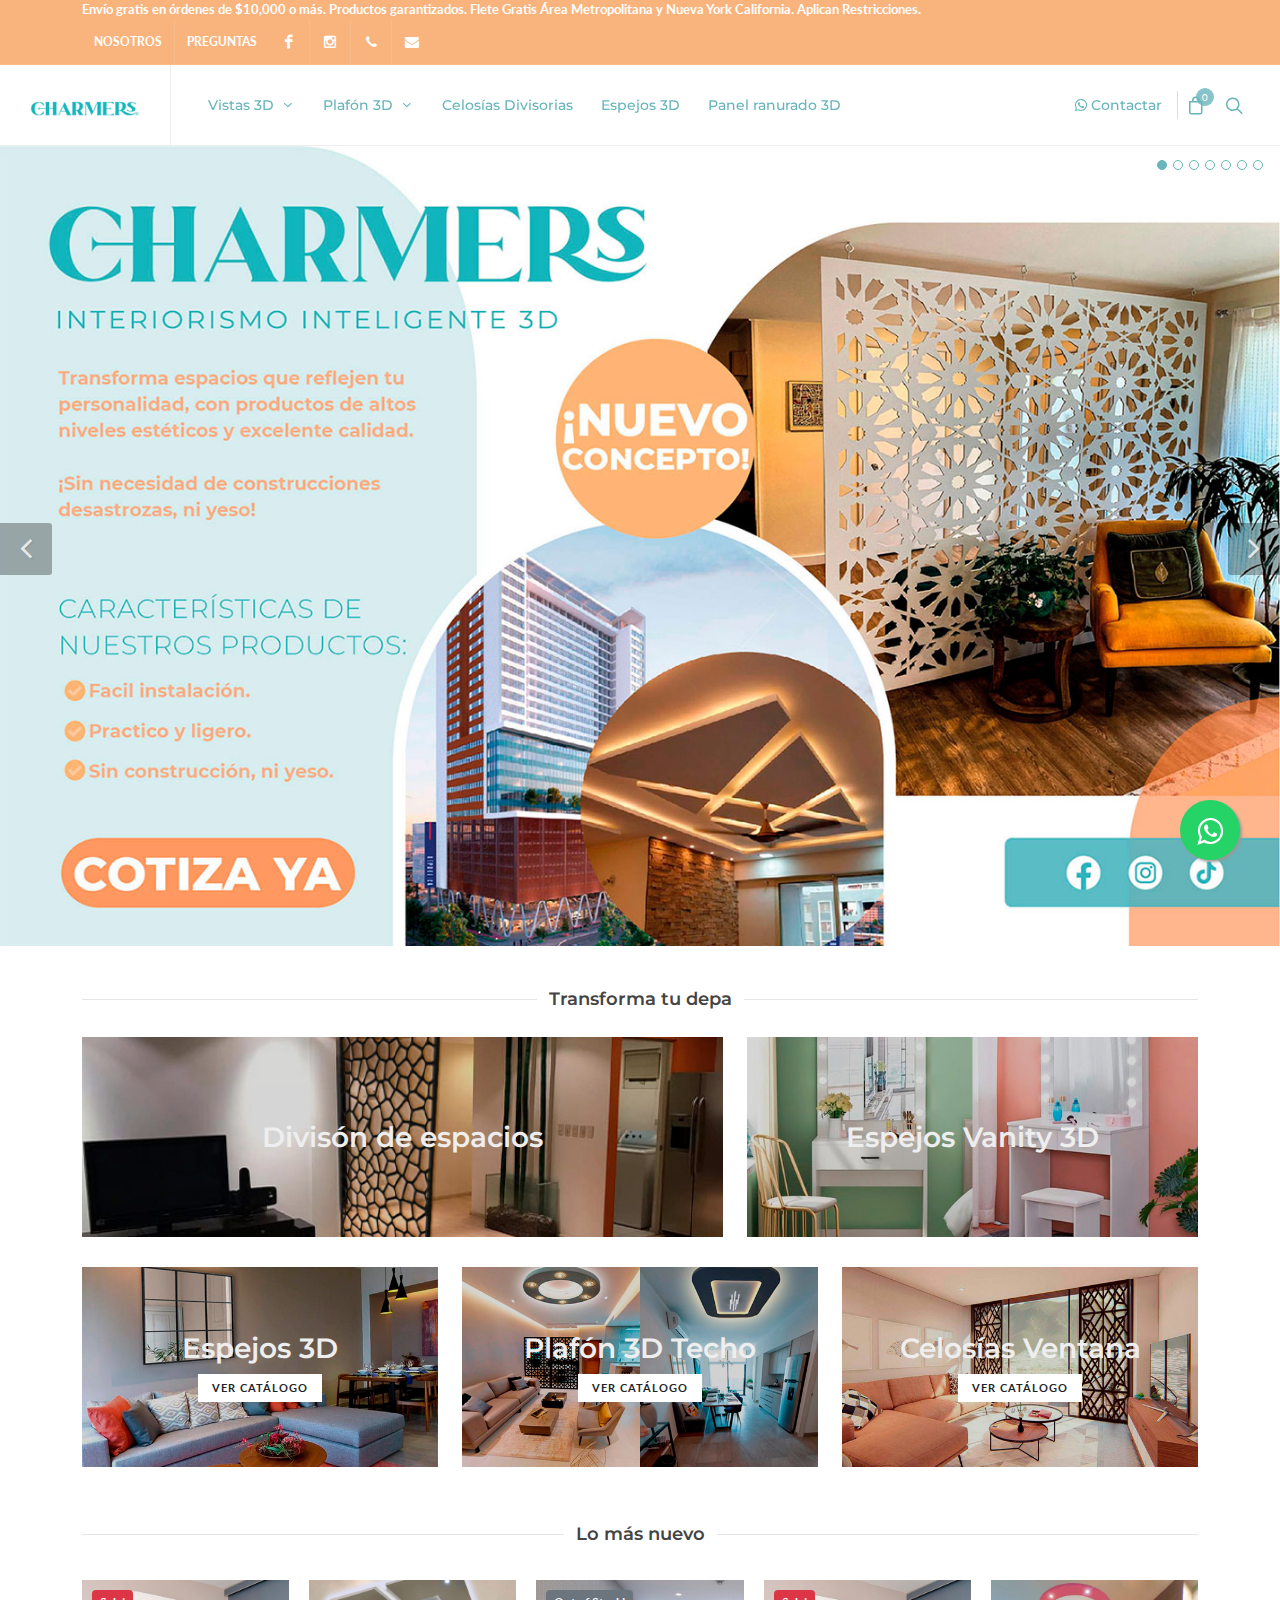
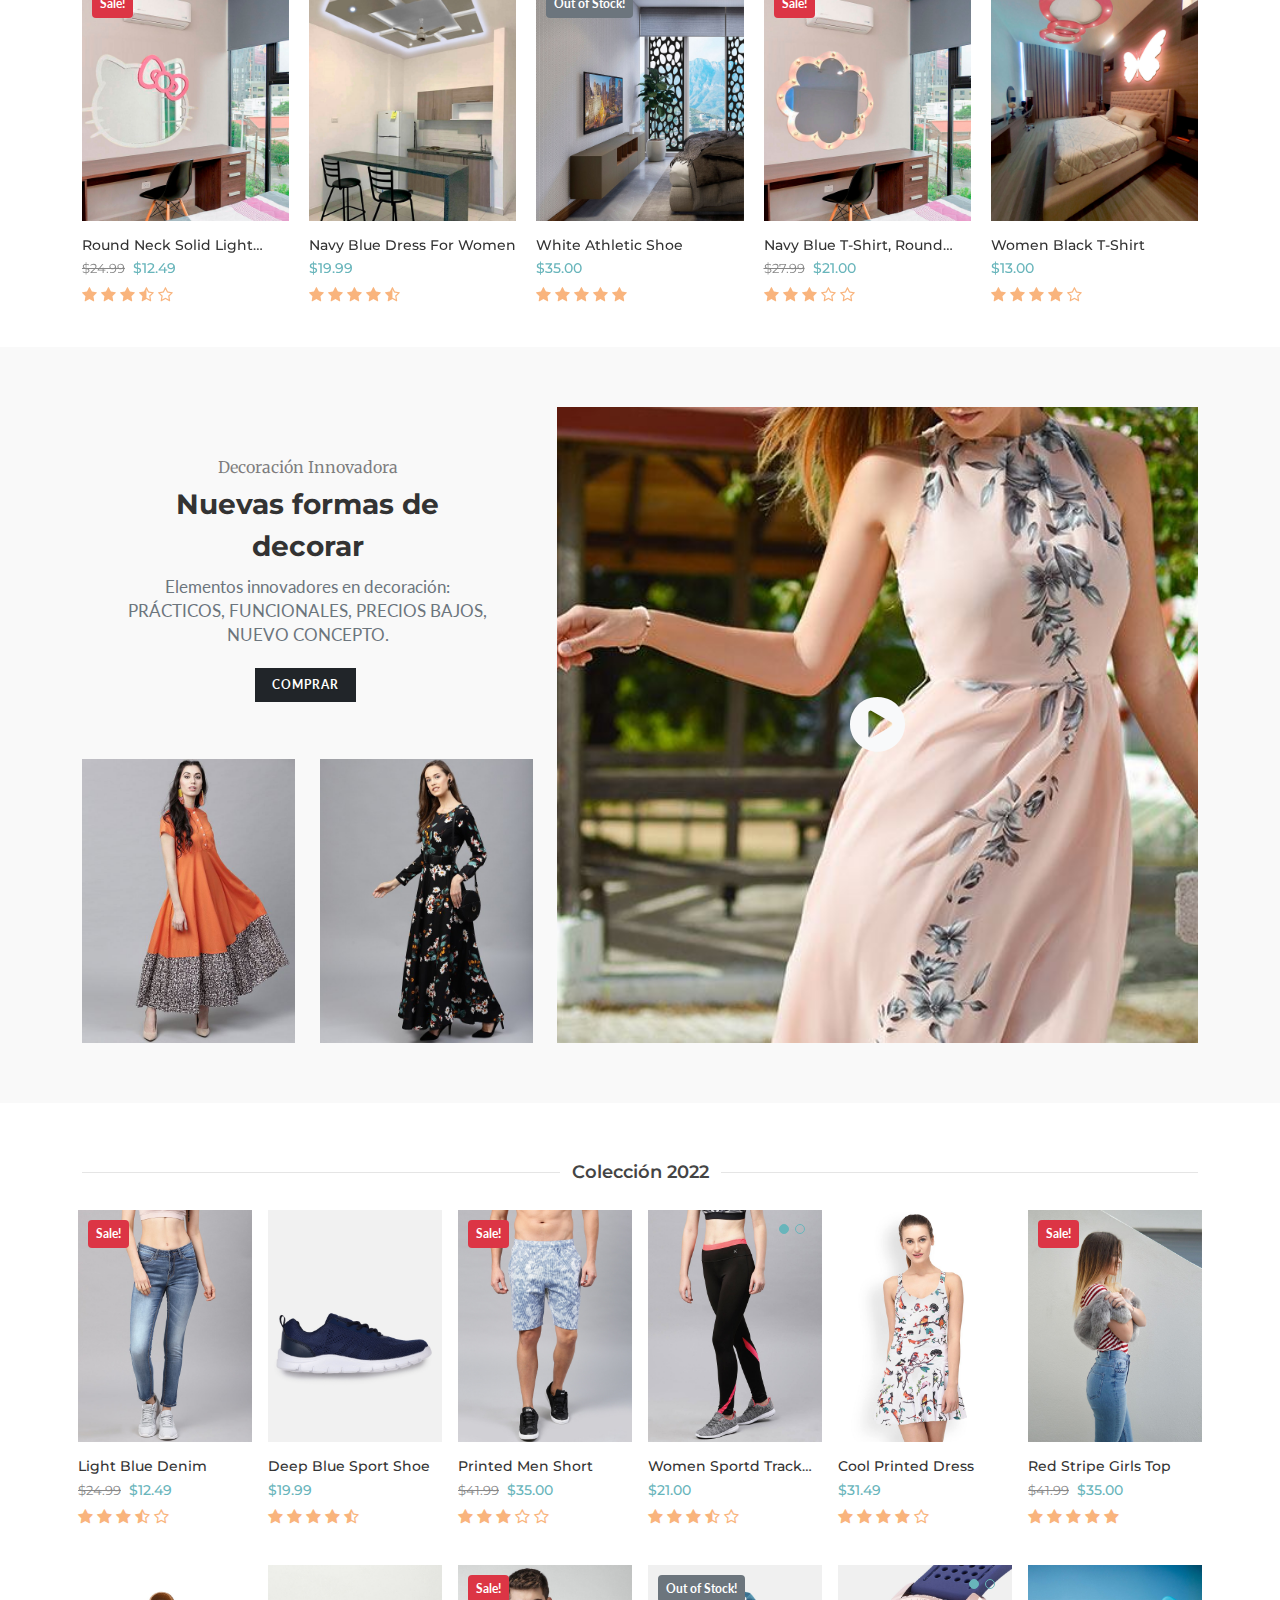
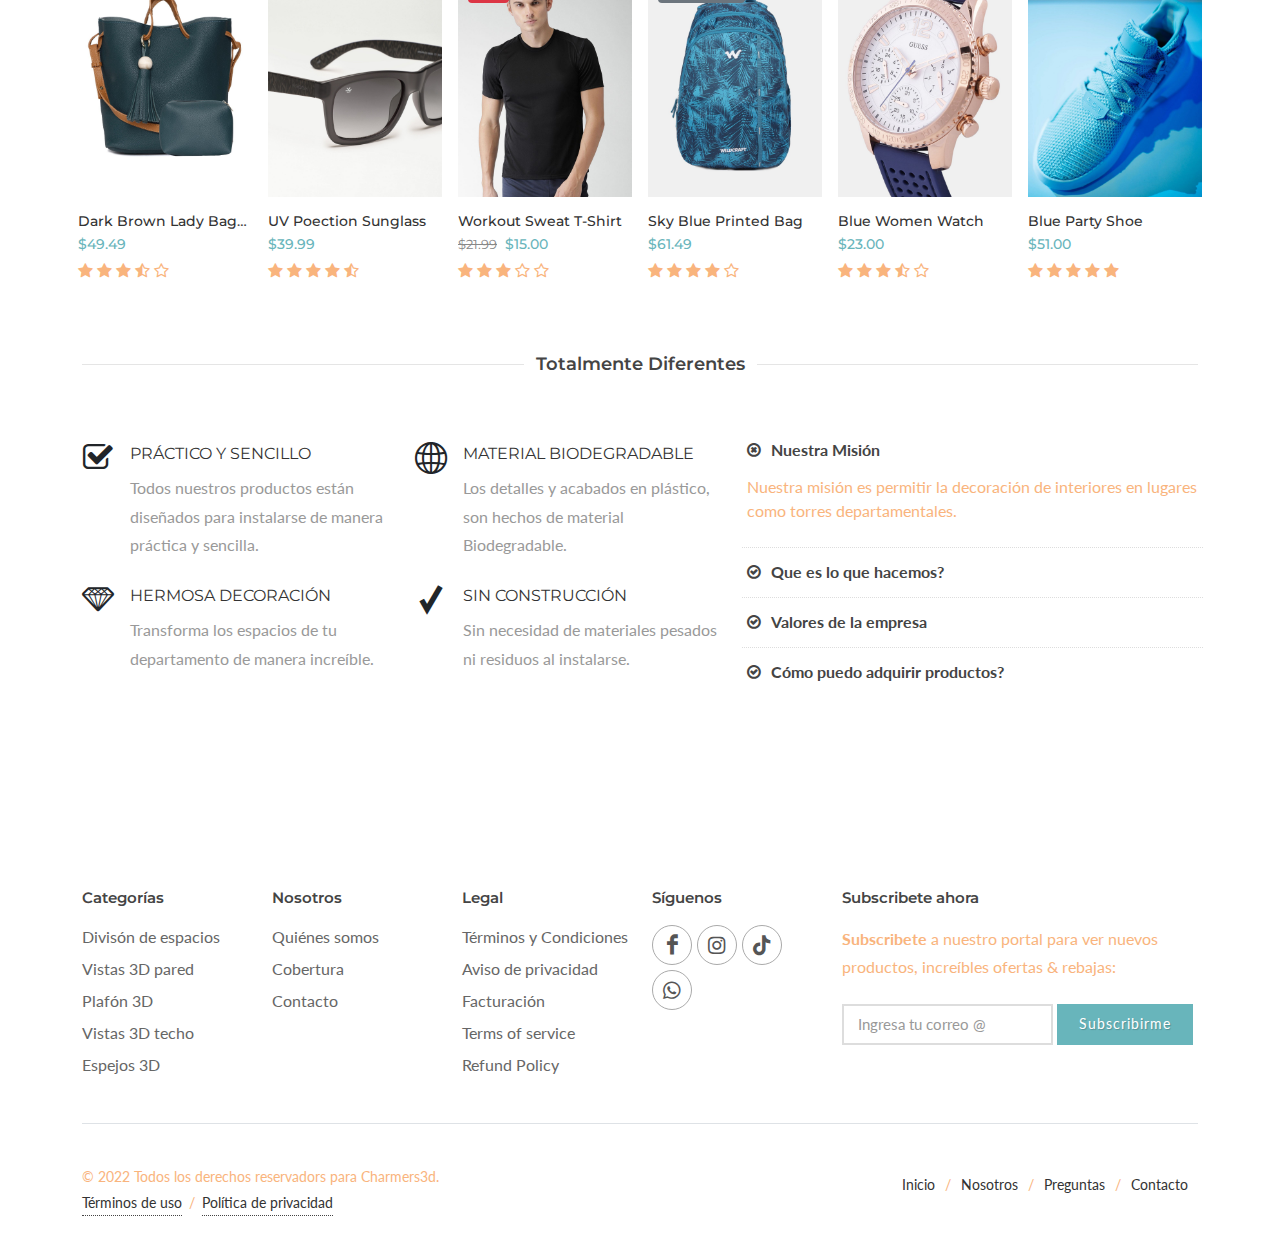
==== index.html @ 941b66a9 "2da" ====
<!DOCTYPE html>
<html dir="ltr" lang="es-MX">
<head>

	<meta http-equiv="content-type" content="text/html; charset=utf-8" />
	<meta name="author" content="ReluDigitalSolutions" />

	<!-- Stylesheets
	============================================= -->
	<link href="https://fonts.googleapis.com/css?family=Lato:300,400,400i,700|Montserrat:300,400,500,600,700|Merriweather:300,400,300i,400i&display=swap" rel="stylesheet" type="text/css" />
	<link rel="stylesheet" href="css/bootstrap.css" type="text/css" />
	<link rel="stylesheet" href="style.css" type="text/css" />
	<link rel="stylesheet" href="css/dark.css" type="text/css" />
	<link rel="stylesheet" href="css/swiper.css" type="text/css" />
	<link rel="icon" type="image/png" href="/demos/shop/images/favicon-32x32.png">


	<!-- shop Demo Specific Stylesheet -->
	<link rel="stylesheet" href="demos/shop/shop.css" type="text/css" />
	<link rel="stylesheet" href="demos/shop/css/fonts.css" type="text/css" />
	<!-- / -->

	<link rel="stylesheet" href="css/font-icons.css" type="text/css" />
	<link rel="stylesheet" href="css/animate.css" type="text/css" />
	<link rel="stylesheet" href="css/magnific-popup.css" type="text/css" />

	<link rel="stylesheet" href="css/custom.css" type="text/css" />
	<meta name="viewport" content="width=device-width, initial-scale=1" />

	<link rel="stylesheet" href="css/colors.php?color=000000" type="text/css" />

	<link rel="stylesheet" href="https://maxcdn.bootstrapcdn.com/font-awesome/4.5.0/css/font-awesome.min.css">

	<!-- Document Title
	============================================= -->
	<title>Charmers | Interiorismo Inteligente 3D.</title>

</head>

<body class="stretched">

	<!-- Document Wrapper
	============================================= -->
	<div id="wrapper" class="clearfix">

	<!--	<div class="modal-on-load" data-target="#myModal1"></div> -->

		<!-- On LOad Modal -->
		<div class="modal1 mfp-hide subscribe-widget mx-auto" id="myModal1" style="max-width: 750px;">
			<div class="row justify-content-center bg-white align-items-center" style="min-height: 380px;">
				<div class="col-md-5 p-0">
					<div style="background: url('images/modals/modal1!.jpg') no-repeat center right; background-size: cover;  min-height: 380px;"></div>
				</div>
				<div class="col-md-7 bg-white p-4">
					<div class="heading-block border-bottom-0 mb-3">
						<h3 class="font-secondary nott ">Haz tu primer compra &amp; Obtén <span class="text-danger">40%</span> de descuento en tu primer compra.</h3>
						<span>Sé afortunado y recibe promociones &amp; ofertas.</span>
					</div>
					<div class="widget-subscribe-form-result"></div>
					<form class="widget-subscribe-form2 mb-2" action="include/subscribe.php" method="post">
						<input type="email" id="widget-subscribe-form2-email" name="widget-subscribe-form-email" class="form-control required email" placeholder="Escribe tu correo electrónico..">
						<div class="d-flex justify-content-between align-items-center mt-1">
							<button class="button button-dark  bg-dark text-white ms-0" type="submit">Sí quiero!</button>
							<a href="#" class="btn-link" onClick="$.magnificPopup.close();return false;">No mostrarme.</a>
						</div>
					</form>
					<small class="mb-0 fst-italic text-black-50">*No queremos llenarte de &amp; emails basura.</small>
				</div>
			</div>
		</div>

		<!-- Login Modal -->
		<div class="modal1 mfp-hide" id="mymodal1">
			<div class="card mx-auto" style="max-width: 540px;">
				<div class="card-header py-3 bg-transparent center">
					<h3 class="mb-0 fw-normal">Hello, Welcome Back</h3>
				</div>
				<div class="card-body mx-auto py-5" style="max-width: 70%;">

					<a href="#" class="button button-large w-100 si-colored si-facebook nott fw-normal ls0 center m-0"><i class="icon-facebook-sign"></i> Log in with Facebook</a>

					<div class="divider divider-center"><span class="position-relative" style="top: -2px">OR</span></div>

					<form id="login-form" name="login-form" class="mb-0 row" action="#" method="post">

						<div class="col-12">
							<input type="text" id="login-form-username" name="login-form-username" value="" class="form-control not-dark" placeholder="Username" />
						</div>

						<div class="col-12 mt-4">
							<input type="password" id="login-form-password" name="login-form-password" value="" class="form-control not-dark" placeholder="Password" />
						</div>

						<div class="col-12">
							<a href="#" class="float-end text-dark fw-light mt-2">Forgot Password?</a>
						</div>

						<div class="col-12 mt-4">
							<button class="button w-100 m-0" id="login-form-submit" name="login-form-submit" value="login">Login</button>
						</div>
					</form>
				</div>
				<div class="card-footer py-4 center">
					<p class="mb-0">Don't have an account? <a href="#"><u>Sign up</u></a></p>
				</div>
			</div>
		</div>


		<!--simple modal-->
		<div class="modal12 mfp-hide" id="modal12">
			<div class="block mx-auto" style="background-color: #FFF; max-width: 500px;">
				<div class="center" style="padding: 50px;">
					<h3>Hola! Estamos esperando  tu mensaje.</h3>
					<p class="mb-0">Somos Charmers Interiorismo inteligente 3D.<br> Escríbenos para adquirir tus productos por whatsapp al 811 113 9635.</p>
				</div>
				<div class="section center m-0" style="padding: 30px;">
					<a href="#" class="button" onClick="$.magnificPopup.close();return false;">Entendido. Cerrar.</a>
				</div>
			</div>
		</div>


		<!-- Top Bar
		============================================= -->
		<div id="top-bar" class="dark" style="background-color: #f9b47d;">
			<div class="container">

				<div class="row justify-content-between align-items-center">

					<div class="col-12 col-lg-auto">
						<p class="mb-0 d-flex justify-content-center justify-content-lg-start py-3 py-lg-0"><strong>Envío gratis en órdenes de $10,000 o más. Productos garantizados. Flete Gratis Área Metropolitana y Nueva York California. Aplican Restricciones.</strong></p>
					</div>

					<div class="col-12 col-lg-auto d-none d-lg-flex">

						<!-- Top Links
						============================================= -->
						<div class="top-links">
							<ul class="top-links-container">
								<li class="top-links-item"><a href="nosotros.html">Nosotros</a></li>
								<li class="top-links-item"><a href="#">Preguntas</a></li>
							</ul>
						</div><!-- .top-links end -->

						<!-- Top Social
						============================================= -->
						<ul id="top-social">
							<li><a href="https://www.facebook.com/charmersmonterrey" class="si-facebook"><span class="ts-icon"><i class="icon-facebook"></i></span><span class="ts-text">Facebook</span></a></li>
							<li><a href="https://www.Instagram.com/charmersmty" class="si-instagram"><span class="ts-icon"><i class="icon-instagram2"></i></span><span class="ts-text">Instagram</span></a></li>
							<li><a href="tel:+52 811 113 9635" class="si-call"><span class="ts-icon"><i class="icon-call"></i></span><span class="ts-text">+52 811 113 9635 </span></a></li>
							<li><a href="mailto:info@charmersmty.com" class="si-email3"><span class="ts-icon"><i class="icon-envelope-alt"></i></span><span class="ts-text">info@charmersmty.com</span></a></li>
						</ul><!-- #top-social end -->

					</div>
				</div>

			</div>
		</div>

		<!-- Header
		============================================= -->
		<header id="header" class="full-header header-size-md">
			<div id="header-wrap">
				<div class="container">
					<div class="header-row justify-content-lg-between">

						<!-- Logo
						============================================= -->
						<div id="logo" class="me-lg-4">
							<a href="index.html" class="standard-logo"><img src="demos/shop/images/logo_charmers.png" alt="Charmers monterrey Logo"></a>
							<a href="index.html" class="retina-logo"><img src="demos/shop/images/logo_charmers@2x.png" alt="Charmers monterrey Logo"></a>
						</div><!-- #logo end -->

						<div class="header-misc">

							<!-- Top Search
							============================================= -->
							<div id="top-account">
								<a href="#modal12" data-lightbox="inline" ><i class="icon-whatsapp me-1 position-relative" style="top: 1px;"></i><span class="d-none d-sm-inline-block font-primary fw-medium">Contactar</span></a>
							</div><!-- #top-search end -->

							<!-- Top Cart
							============================================= -->
							<div id="top-cart" class="header-misc-icon d-none d-sm-block">
								<a href="#" id="top-cart-trigger"><i class="icon-line-bag"></i><span class="top-cart-number">0</span></a>
								<div class="top-cart-content">
									<div class="top-cart-title">
										<h4>Carrito</h4>
									</div>
									<div class="top-cart-items">
										<div class="top-cart-item">
											<div class="top-cart-item-image">
												<a href="#"><img src="images/shop/small/1.jpg" alt="Blue Round-Neck Tshirt" /></a>
											</div>
											<div class="top-cart-item-desc">
												<div class="top-cart-item-desc-title">
													<a href="#">Blue Round-Neck Tshirt with a Button</a>
													<span class="top-cart-item-price d-block">$19.99</span>
												</div>
												<div class="top-cart-item-quantity">x 2</div>
											</div>
										</div>
										<div class="top-cart-item">
											<div class="top-cart-item-image">
												<a href="#"><img src="images/shop/small/6.jpg" alt="Light Blue Denim Dress" /></a>
											</div>
											<div class="top-cart-item-desc">
												<div class="top-cart-item-desc-title">
													<a href="#">Light Blue Denim Dress</a>
													<span class="top-cart-item-price d-block">$24.99</span>
												</div>
												<div class="top-cart-item-quantity">x 3</div>
											</div>
										</div>
									</div>
									<div class="top-cart-action">
										<span class="top-checkout-price">$114.95</span>
										<a href="#" class="button button-3d button-small m-0">View Cart</a>
									</div>
								</div>
							</div><!-- #top-cart end -->

							<!-- Top Search
							============================================= -->
							<div id="top-search" class="header-misc-icon">
								<a href="#" id="top-search-trigger"><i class="icon-line-search"></i><i class="icon-line-cross"></i></a>
							</div><!-- #top-search end -->

						</div>

						<div id="primary-menu-trigger">
							<svg class="svg-trigger" viewBox="0 0 100 100"><path d="m 30,33 h 40 c 3.722839,0 7.5,3.126468 7.5,8.578427 0,5.451959 -2.727029,8.421573 -7.5,8.421573 h -20"></path><path d="m 30,50 h 40"></path><path d="m 70,67 h -40 c 0,0 -7.5,-0.802118 -7.5,-8.365747 0,-7.563629 7.5,-8.634253 7.5,-8.634253 h 20"></path></svg>
						</div>

						<!-- Primary Navigation
						============================================= -->
						<nav class="primary-menu with-arrows me-lg-auto">

							<ul class="menu-container">								
								<li class="menu-item mega-menu mega-menu-small"><a class="menu-link" href="collections3dtecho.html"><div>Vistas 3D</div></a>
									<div class="mega-menu-content mega-menu-style-2">
										<div class="container">
											<div class="row">
												<ul class="sub-menu-container mega-menu-column border-start-0 col-lg-2">
													<li class="menu-item mega-menu-title"><a class="menu-link" href="#"><div>Vistas 3D Pared</div></a>
													</li>
													<li class="menu-item mega-menu-title"><a class="menu-link" href="#"><div>Vistas 3d Techo</div></a>
													</li>
												</ul>

												<ul class="sub-menu-container mega-menu-column col-lg-2 border-start-0">
													<li class="card p-0 bg-transparent border-0">
														<img class="card-img-top" src="demos/shop/images/menu-image.jpg" alt="image cap">
														<a href="#" class="btn btn-link text-start fw-medium ps-0 bg-transparent"><u>Editor's Pick</u></a>
													</li>
												</ul>
											</div>
										</div>
									</div>
								</li>
								<li class="menu-item mega-menu mega-menu-small"><a class="menu-link" href="collections3dplafon.html"><div>Plafón 3D</div></a>
									<div class="mega-menu-content mega-menu-style-2">
										<div class="container">
											<div class="row">
												<ul class="sub-menu-container mega-menu-column col-lg-6">
													<li class="menu-item mega-menu-title"><a class="menu-link" href="#"><div>Plafón 3D Techo</div></a>

													</li>
												</ul>
												<ul class="sub-menu-container mega-menu-column col-lg-6">
													<li class="menu-item mega-menu-title"><a class="menu-link" href="#"><div>Plafón 3D Pared</div></a>

													</li>
												</ul>
											</div>
										</div>
									</div>
								</li>
								<li class="menu-item"><a class="menu-link" href="collectionscelosias.html"><div>Celosías Divisorias</div></a></li>
								<li class="menu-item"><a class="menu-link" href="collectionsespejos3d.html"><div>Espejos 3D</div></a></li>
								<li class="menu-item"><a class="menu-link" href="collectionspanel.html"><div>Panel ranurado 3D</div></a></li>
							</ul>

						</nav><!-- #primary-menu end -->

						<form class="top-search-form" action="search.html" method="get">
							<input type="text" name="q" class="form-control" value="" placeholder="Celosías, Plafón 3D, Etc..." autocomplete="off">
						</form>

					</div>
				</div>
			</div>
			<div class="header-wrap-clone"></div>
		</header><!-- #header end -->

		<section>
			<div class="fslider" data-height-lg="567" data-animation="fade" data-arrows="true" data-pagi="true" data-touch="true">
				<div class="flexslider">
					<div class="slider-wrap">
						<div class="slide"><a href="index.html"><img src="demos/shop/images/slider/10-1.jpg" alt="Portada"></a></div>
						<div class="slide"><a href="collections3dtecho.html"><img src="demos/shop/images/slider/3-1.jpg" alt="Plafón Techo 3D"></a></div>
						<div class="slide"><a href="collectionscelosias.html"><img src="demos/shop/images/slider/4-1.jpg" alt="División de espacios"></a></div>
						<div class="slide"><a href="collections3dplafon.html"><img src="demos/shop/images/slider/5-1.jpg" alt="Vistas 3D de pared"></a></div>
						<div class="slide"><a href="collections3dplafon.html"><img src="demos/shop/images/slider/6-1.jpg" alt="Plafón 3D de pared"></a></div>
						<div class="slide"><a href="collections3dtecho.html"><img src="demos/shop/images/slider/8-1.jpg" alt="Vista 3D techo"></a></div>
						<div class="slide"><a href="collectionsespejos3d.html"><img src="demos/shop/images/slider/9-1.jpg" alt="Espejos 3D"></a></div>
					</div>
				</div>
			</div>
		</section>


		<!-- Slider
		============================================= 
		<section id="slider" class="slider-element swiper_wrapper" data-autoplay="6000" data-speed="800" data-loop="true" data-grab="true" data-effect="fade" data-arrow="false" style="height: 600px;">

			<div class="swiper-container swiper-parent">
				<div class="swiper-wrapper flexslider">
					<div class="swiper-slide dark">
						<div class="container">
							<div class="slider-caption slider-caption-center">
								<div>
									<div class="h5 mb-2 font-secondary"></div>
									<h2 class="bottommargin-sm text-white"></h2>
									<a href="#" class="button bg-white text-dark button-light">Shop Menswear</a>
								</div>
							</div>
						</div>
						<div class="swiper-slide-bg" style="background-image: url('demos/shop/images/slider/1_1.jpg');"></div>
					</div>
					<div class="swiper-slide dark">
						<div class="container">
							<div class="slider-caption slider-caption-center">
								<div>
									<div class="h5 mb-2 font-secondary">Summer Collections</div>
									<h2 class="bottommargin-sm text-white">Sale 40% Off</h2>
									<a href="#" class="button bg-white text-dark button-light">Shop Beachwear</a>
								</div>
							</div>
						</div>
						<div class="swiper-slide-bg" style="background-image: url('demos/shop/images/slider/3.jpg'); background-position: center 20%;"></div>
					</div>
					<div class="swiper-slide dark">
						<div class="container">
							<div class="slider-caption slider-caption-center">
								<div>
									<h2 class="bottommargin-sm text-white">New Arrivals / 18</h2>
									<a href="#" class="button bg-white text-dark button-light">Shop Womenswear</a>
								</div>
							</div>
						</div>
						<div class="swiper-slide-bg" style="background-image: url('demos/shop/images/slider/2.jpg'); background-position: center 40%;"></div>
					</div>
				</div>
				<div class="swiper-pagination"></div>
			</div>

		</section>  #Slider End--> 
	
		<!-- Content
		============================================= -->
		<section id="content">
			<div class="content-wrap">
				<div class="container clearfix">

					<!-- Shop Categories
					============================================= -->
					<div class="fancy-title title-border title-center mb-4">
						<h4>Transforma tu depa</h4>
					</div>

					<div class="row shop-categories clearfix">
						<div class="col-lg-7">
							<a href="collectionscelosias.html" style="background: url('demos/shop/images/categories/seccion-celosias.jpg') no-repeat right center; background-size: cover;">
								<div class="vertical-middle dark center">
									<div class="heading-block m-0 border-0">
										<h3 class="nott fw-semibold ls0">Divisón de espacios</h3>
									</div>
								</div>
							</a>
						</div>
						<div class="col-lg-5">
							<a href="collections3dtecho.html" style="background: url('demos/shop/images/categories/seccion-vanity.jpg') no-repeat center right; background-size: cover;">
								<div class="vertical-middle dark center">
									<div class="heading-block m-0 border-0">
										<h3 class="nott fw-semibold ls0">Espejos Vanity 3D</h3>
									</div>
								</div>
							</a>
						</div>

						<div class="col-lg-4">
							<a href="collectionsespejos3d.html" style="background: url('demos/shop/images/categories/seccion-espejos.jpg') no-repeat center center; background-size: cover;">
								<div class="vertical-middle dark center">
									<div class="heading-block m-0 border-0">
										<h3 class="nott fw-semibold ls0">Espejos 3D</h3>
										<small class="button bg-white text-dark button-light button-mini">Ver catálogo</small>
									</div>
								</div>
							</a>
						</div>
						<div class="col-lg-4">
							<a href="collections3dplafon.html" style="background: url('demos/shop/images/categories/seccion-plafones-techo.jpg') no-repeat center center; background-size: cover;">
								<div class="vertical-middle dark center">
									<div class="heading-block m-0 border-0">
										<h3 class="nott fw-semibold ls0">Plafón 3D Techo</h3>
										<small class="button bg-white text-dark button-light button-mini">Ver catálogo</small>
									</div>
								</div>
							</a>
						</div>
						<div class="col-lg-4">
							<a href="collectionspanel.html" style="background: url('demos/shop/images/categories/seccion-celosia-ventana.jpg') no-repeat center center; background-size: cover;">
								<div class="vertical-middle dark center">
									<div class="heading-block m-0 border-0">
										<h3 class="nott fw-semibold ls0">Celosías Ventana</h3>
										<small class="button bg-white text-dark button-light button-mini">Ver catálogo</small>
									</div>
								</div>
							</a>
						</div>
					</div>

					<!-- Featured Carousel
					============================================= -->
					<div class="fancy-title title-border mt-4 title-center">
						<h4>Lo más nuevo</h4>
					</div>

					<div id="oc-products" class="owl-carousel products-carousel carousel-widget" data-margin="20" data-loop="true" data-autoplay="5000" data-nav="true" data-pagi="false" data-items-xs="1" data-items-sm="2" data-items-md="3" data-items-lg="4" data-items-xl="5">

						<!-- Shop Item 1
						============================================= -->
						<div class="oc-item">
							<div class="product">
								<div class="product-image">
									<a href="#"><img src="demos/shop/images/items/featured/espejo-kitty.jpg" alt="Espejo kitty"></a>
									
									<div class="sale-flash badge bg-danger p-2">Sale!</div>
									<div class="bg-overlay">
										<div class="bg-overlay-content align-items-end justify-content-between" data-hover-animate="fadeIn" data-hover-speed="400">
											<a href="#" class="btn btn-dark me-2"><i class="icon-shopping-basket"></i></a>
											<a href="demos/shop/ajax/shop-item.html" class="btn btn-dark" data-lightbox="ajax"><i class="icon-line-expand"></i></a>
										</div>
										<div class="bg-overlay-bg bg-transparent"></div>
									</div>
								</div>
								<div class="product-desc">
									<div class="product-title mb-1"><h3><a href="#">Round Neck Solid Light Blue Colour T-shirts</a></h3></div>
									<div class="product-price font-primary"><del class="me-1">$24.99</del> <ins>$12.49</ins></div>
									<div class="product-rating">
										<i class="icon-star3"></i>
										<i class="icon-star3"></i>
										<i class="icon-star3"></i>
										<i class="icon-star-half-full"></i>
										<i class="icon-star-empty"></i>
									</div>
								</div>
							</div>
						</div>

						<!-- Shop Item 2
						============================================= -->
						<div class="oc-item">
							<div class="product">
								<div class="product-image">
									<a href="#"><img src="demos/shop/images/items/featured/plafon-cuadrado.jpg" alt="Plafón"></a>
									
									<div class="bg-overlay">
										<div class="bg-overlay-content align-items-end justify-content-between" data-hover-animate="fadeIn" data-hover-speed="400">
											<a href="#" class="btn btn-dark me-2"><i class="icon-shopping-basket"></i></a>
											<a href="demos/shop/ajax/shop-item.html" class="btn btn-dark" data-lightbox="ajax"><i class="icon-line-expand"></i></a>
										</div>
										<div class="bg-overlay-bg bg-transparent"></div>
									</div>
								</div>
								<div class="product-desc">
									<div class="product-title mb-1"><h3><a href="#">Navy Blue Dress For Women</a></h3></div>
									<div class="product-price font-primary"><ins>$19.99</ins></div>
									<div class="product-rating">
										<i class="icon-star3"></i>
										<i class="icon-star3"></i>
										<i class="icon-star3"></i>
										<i class="icon-star3"></i>
										<i class="icon-star-half-full"></i>
									</div>
								</div>
							</div>
						</div>

						<!-- Shop Item 3
						============================================= -->
						<div class="oc-item">
							<div class="product">
								<div class="product-image">
									<a href="#"><img src="demos/shop/images/items/featured/celosia-ventana.jpg" alt=""></a>
									
									<div class="bg-overlay">
										<div class="bg-overlay-content align-items-end" data-hover-animate="fadeIn" data-hover-speed="400">
											<a href="demos/shop/ajax/shop-item-no-stock.html" class="btn btn-dark" data-lightbox="ajax">Quick View</a>
										</div>
										<div class="bg-overlay-bg bg-transparent"></div>
									</div>
								</div>
								<div class="sale-flash badge bg-secondary p-2">Out of Stock!</div>
								<div class="product-desc">
									<div class="product-title mb-1"><h3><a href="#">White athletic shoe</a></h3></div>
									<div class="product-price font-primary"><ins>$35.00</ins></div>
									<div class="product-rating">
										<i class="icon-star3"></i>
										<i class="icon-star3"></i>
										<i class="icon-star3"></i>
										<i class="icon-star3"></i>
										<i class="icon-star3"></i>
									</div>
								</div>
							</div>
						</div>

						<!-- Shop Item 4
						============================================= -->
						<div class="oc-item">
							<div class="product">
								<div class="product-image">
									<a href="#"><img src="demos/shop/images/items/featured/espejo-flor.jpg" alt="flor espejo"></a>
									<div class="bg-overlay">
										<div class="bg-overlay-content align-items-end justify-content-between" data-hover-animate="fadeIn" data-hover-speed="400">
											<a href="#" class="btn btn-dark me-2"><i class="icon-shopping-basket"></i></a>
											<a href="demos/shop/ajax/shop-item.html" class="btn btn-dark" data-lightbox="ajax"><i class="icon-line-expand"></i></a>
										</div>
										<div class="bg-overlay-bg bg-transparent"></div>
									</div>
								</div>
								<div class="sale-flash badge bg-danger p-2">Sale!</div>
								<div class="product-desc">
									<div class="product-title mb-1"><h3><a href="#">Navy blue T-shirt, Round neck, Short Sleeves</a></h3></div>
									<div class="product-price font-primary"><del class="me-1">$27.99</del> <ins>$21.00</ins></div>
									<div class="product-rating">
										<i class="icon-star3"></i>
										<i class="icon-star3"></i>
										<i class="icon-star3"></i>
										<i class="icon-star-empty"></i>
										<i class="icon-star-empty"></i>
									</div>
								</div>
							</div>
						</div>

						<!-- Shop Item 5
						============================================= -->
						<div class="oc-item">
							<div class="product">
								<div class="product-image">
									<a href="#"><img src="demos/shop/images/items/featured/plafon-techo.jpg" alt="plafonestacho"></a>
									<div class="bg-overlay">
										<div class="bg-overlay-content align-items-end justify-content-between" data-hover-animate="fadeIn" data-hover-speed="400">
											<a href="#" class="btn btn-dark me-2"><i class="icon-shopping-basket"></i></a>
											<a href="demos/shop/ajax/shop-item.html" class="btn btn-dark" data-lightbox="ajax"><i class="icon-line-expand"></i></a>
										</div>
										<div class="bg-overlay-bg bg-transparent"></div>
									</div>
								</div>
								<div class="product-desc">
									<div class="product-title mb-1"><h3><a href="#">Women Black T-Shirt</a></h3></div>
									<div class="product-price font-primary"><ins>$13.00</ins></div>
									<div class="product-rating">
										<i class="icon-star3"></i>
										<i class="icon-star3"></i>
										<i class="icon-star3"></i>
										<i class="icon-star3"></i>
										<i class="icon-star-empty"></i>
									</div>
								</div>
							</div>
						</div>

					</div>

				</div>

				<!-- New Arrival Section
				============================================= -->
				<div class="section my-4">
					<div class="container">
						<div class="row align-items-stretch">
							<div class="col-md-5">
								<div class="row">
									<div class="col-md-12 center p-5">
										<div class="heading-block mb-1 border-bottom-0 mx-auto">
											<div class="font-secondary text-black-50 mb-1">Decoración Innovadora</div>
											<h3 class="nott ls0">Nuevas formas de decorar</h3>
											<p class="fw-normal mt-2 mb-3 text-muted" style="font-size: 17px; line-height: 1.4">Elementos innovadores en decoración: PRÁCTICOS, FUNCIONALES, PRECIOS BAJOS, NUEVO CONCEPTO.</p>
											<a href="#" class="button bg-dark text-white button-dark button-small ms-0">Comprar</a>
										</div>
									</div>
									<div class="col-6">
										<a href="demos/shop/images/sections/1-2.jpg" data-lightbox="image"><img src="demos/shop/images/sections/1-2.jpg" alt="Image"></a>
									</div>
									<div class="col-6">
										<a href="demos/shop/images/sections/1-3.jpg" data-lightbox="image"><img src="demos/shop/images/sections/1-3.jpg" alt="Image"></a>
									</div>
								</div>
							</div>
							<div class="col-md-7 min-vh-50">
								<a href="https://www.youtube.com/watch?v=bpNcuh_BnsA" data-lightbox="iframe" class="d-block position-relative h-100" style="background: url('demos/shop/images/sections/1.jpg') center center no-repeat; background-size: cover;">
									<div class="vertical-middle text-center">
										<div class="play-icon"><i class="icon-play-sign display-3 text-light"></i></div>
									</div>
								</a>
							</div>
						</div>
					</div>
				</div>

				<div class="clear"></div>

				<!-- New Arrivals Men
				============================================= -->
				<div class="container clearfix">

					<div class="fancy-title title-border topmargin-sm mb-4 title-center">
						<h4>Colección 2022</h4>
					</div>

					<div class="row grid-6">

						<!-- Shop Item 1
						============================================= -->
						<div class="col-lg-2 col-md-3 col-6 px-2">
							<div class="product">
								<div class="product-image">
									<a href="#"><img src="demos/shop/images/items/new/1.jpg" alt="Image 1"></a>
									<a href="#"><img src="demos/shop/images/items/new/1-1.jpg" alt="Image 1"></a>
									<div class="sale-flash badge bg-danger p-2">Sale!</div>
									<div class="bg-overlay">
										<div class="bg-overlay-content align-items-end justify-content-between" data-hover-animate="fadeIn" data-hover-speed="400">
											<a href="#" class="btn btn-dark me-2"><i class="icon-shopping-basket"></i></a>
											<a href="demos/shop/ajax/shop-item.html" class="btn btn-dark" data-lightbox="ajax"><i class="icon-line-expand"></i></a>
										</div>
										<div class="bg-overlay-bg bg-transparent"></div>
									</div>
								</div>
								<div class="product-desc">
									<div class="product-title mb-1"><h3><a href="#">Light Blue Denim</a></h3></div>
									<div class="product-price font-primary"><del class="me-1">$24.99</del> <ins>$12.49</ins></div>
									<div class="product-rating">
										<i class="icon-star3"></i>
										<i class="icon-star3"></i>
										<i class="icon-star3"></i>
										<i class="icon-star-half-full"></i>
										<i class="icon-star-empty"></i>
									</div>
								</div>
							</div>
						</div>

						<!-- Shop Item 2
						============================================= -->
						<div class="col-lg-2 col-md-3 col-6 px-2">
							<div class="product">
								<div class="product-image">
									<a href="#"><img src="demos/shop/images/items/new/2.jpg" alt="Image 2"></a>
									<a href="#"><img src="demos/shop/images/items/new/2-1.jpg" alt="Image 2"></a>
									<div class="bg-overlay">
										<div class="bg-overlay-content align-items-end justify-content-between" data-hover-animate="fadeIn" data-hover-speed="400">
											<a href="#" class="btn btn-dark me-2"><i class="icon-shopping-basket"></i></a>
											<a href="demos/shop/ajax/shop-item.html" class="btn btn-dark" data-lightbox="ajax"><i class="icon-line-expand"></i></a>
										</div>
										<div class="bg-overlay-bg bg-transparent"></div>
									</div>
								</div>
								<div class="product-desc">
									<div class="product-title mb-1"><h3><a href="#">Deep Blue Sport Shoe</a></h3></div>
									<div class="product-price font-primary"><ins>$19.99</ins></div>
									<div class="product-rating">
										<i class="icon-star3"></i>
										<i class="icon-star3"></i>
										<i class="icon-star3"></i>
										<i class="icon-star3"></i>
										<i class="icon-star-half-full"></i>
									</div>
								</div>
							</div>
						</div>

						<!-- Shop Item 3
						============================================= -->
						<div class="col-lg-2 col-md-3 col-6 px-2">
							<div class="product">
								<div class="product-image">
									<a href="#"><img src="demos/shop/images/items/new/4.jpg" alt="Image 3"></a>
									<div class="bg-overlay">
										<div class="bg-overlay-content align-items-end justify-content-between" data-hover-animate="fadeIn" data-hover-speed="400">
											<a href="#" class="btn btn-dark me-2"><i class="icon-shopping-basket"></i></a>
											<a href="demos/shop/ajax/shop-item.html" class="btn btn-dark" data-lightbox="ajax"><i class="icon-line-expand"></i></a>
										</div>
										<div class="bg-overlay-bg bg-transparent"></div>
									</div>
								</div>
								<div class="sale-flash badge bg-danger p-2">Sale!</div>
								<div class="product-desc">
									<div class="product-title mb-1"><h3><a href="#">Printed Men Short</a></h3></div>
									<div class="product-price font-primary"><del class="me-1">$41.99</del> <ins>$35.00</ins></div>
									<div class="product-rating">
										<i class="icon-star3"></i>
										<i class="icon-star3"></i>
										<i class="icon-star3"></i>
										<i class="icon-star-empty"></i>
										<i class="icon-star-empty"></i>
									</div>
								</div>
							</div>
						</div>

						<!-- Shop Item 4
						============================================= -->
						<div class="col-lg-2 col-md-3 col-6 px-2">
							<div class="product">
								<div class="product-image">
									<div class="fslider" data-arrows="false" data-autoplay="4500">
										<div class="flexslider">
											<div class="slider-wrap">
												<div class="slide"><a href="#"><img src="demos/shop/images/items/new/3.jpg" alt="Image 4"></a></div>
												<div class="slide"><a href="#"><img src="demos/shop/images/items/new/3-1.jpg" alt="Image 4"></a></div>
											</div>
										</div>
									</div>
									<div class="bg-overlay">
										<div class="bg-overlay-content align-items-end justify-content-between" data-hover-animate="fadeIn" data-hover-speed="400">
											<a href="#" class="btn btn-dark me-2"><i class="icon-shopping-basket"></i></a>
											<a href="demos/shop/ajax/shop-item.html" class="btn btn-dark" data-lightbox="ajax"><i class="icon-line-expand"></i></a>
										</div>
										<div class="bg-overlay-bg bg-transparent"></div>
									</div>
								</div>
								<div class="product-desc">
									<div class="product-title mb-1"><h3><a href="#">Women Sportd Track Pant</a></h3></div>
									<div class="product-price font-primary"><ins>$21.00</ins></div>
									<div class="product-rating">
										<i class="icon-star3"></i>
										<i class="icon-star3"></i>
										<i class="icon-star3"></i>
										<i class="icon-star-half-full"></i>
										<i class="icon-star-empty"></i>
									</div>
								</div>
							</div>
						</div>

						<!-- Shop Item 5
						============================================= -->
						<div class="col-lg-2 col-md-3 col-6 px-2">
							<div class="product">
								<div class="product-image">
									<a href="#"><img src="demos/shop/images/items/new/6.jpg" alt="Image 5"></a>
									<a href="#"><img src="demos/shop/images/items/new/6-1.jpg" alt="Image 5"></a>
									<div class="bg-overlay">
										<div class="bg-overlay-content align-items-end justify-content-between" data-hover-animate="fadeIn" data-hover-speed="400">
											<a href="#" class="btn btn-dark me-2"><i class="icon-shopping-basket"></i></a>
											<a href="demos/shop/ajax/shop-item.html" class="btn btn-dark" data-lightbox="ajax"><i class="icon-line-expand"></i></a>
										</div>
										<div class="bg-overlay-bg bg-transparent"></div>
									</div>
								</div>
								<div class="product-desc">
									<div class="product-title mb-1"><h3><a href="#">Cool Printed Dress</a></h3></div>
									<div class="product-price font-primary"><ins>$31.49</ins></div>
									<div class="product-rating">
										<i class="icon-star3"></i>
										<i class="icon-star3"></i>
										<i class="icon-star3"></i>
										<i class="icon-star3"></i>
										<i class="icon-star-empty"></i>
									</div>
								</div>
							</div>
						</div>

						<!-- Shop Item 6
						============================================= -->
						<div class="col-lg-2 col-md-3 col-6 px-2">
							<div class="product">
								<div class="product-image">
									<a href="#"><img src="demos/shop/images/items/new/5.jpg" alt="Image 6"></a>
									<div class="bg-overlay">
										<div class="bg-overlay-content align-items-end justify-content-between" data-hover-animate="fadeIn" data-hover-speed="400">
											<a href="#" class="btn btn-dark me-2"><i class="icon-shopping-basket"></i></a>
											<a href="demos/shop/ajax/shop-item.html" class="btn btn-dark" data-lightbox="ajax"><i class="icon-line-expand"></i></a>
										</div>
										<div class="bg-overlay-bg bg-transparent"></div>
									</div>
								</div>
								<div class="sale-flash badge bg-danger p-2">Sale!</div>
								<div class="product-desc">
									<div class="product-title mb-1"><h3><a href="#">Red Stripe Girls Top</a></h3></div>
									<div class="product-price font-primary"><del class="me-1">$41.99</del> <ins>$35.00</ins></div>
									<div class="product-rating">
										<i class="icon-star3"></i>
										<i class="icon-star3"></i>
										<i class="icon-star3"></i>
										<i class="icon-star3"></i>
										<i class="icon-star3"></i>
									</div>
								</div>
							</div>
						</div>

						<!-- Shop Item 7
						============================================= -->
						<div class="col-lg-2 col-md-3 col-6 px-2">
							<div class="product">
								<div class="product-image">
									<a href="#"><img src="demos/shop/images/items/new/7.jpg" alt="Image 7"></a>
									<div class="bg-overlay">
										<div class="bg-overlay-content align-items-end justify-content-between" data-hover-animate="fadeIn" data-hover-speed="400">
											<a href="#" class="btn btn-dark me-2"><i class="icon-shopping-basket"></i></a>
											<a href="demos/shop/ajax/shop-item.html" class="btn btn-dark" data-lightbox="ajax"><i class="icon-line-expand"></i></a>
										</div>
										<div class="bg-overlay-bg bg-transparent"></div>
									</div>
								</div>
								<div class="product-desc">
									<div class="product-title mb-1"><h3><a href="#">Dark Brown Lady Bag for Women</a></h3></div>
									<div class="product-price font-primary"><ins>$49.49</ins></div>
									<div class="product-rating">
										<i class="icon-star3"></i>
										<i class="icon-star3"></i>
										<i class="icon-star3"></i>
										<i class="icon-star-half-full"></i>
										<i class="icon-star-empty"></i>
									</div>
								</div>
							</div>
						</div>

						<!-- Shop Item 8
						============================================= -->
						<div class="col-lg-2 col-md-3 col-6 px-2">
							<div class="product">
								<div class="product-image">
									<a href="#"><img src="demos/shop/images/items/new/8.jpg" alt="Image 8"></a>
									<div class="bg-overlay">
										<div class="bg-overlay-content align-items-end justify-content-between" data-hover-animate="fadeIn" data-hover-speed="400">
											<a href="#" class="btn btn-dark me-2"><i class="icon-shopping-basket"></i></a>
											<a href="demos/shop/ajax/shop-item.html" class="btn btn-dark" data-lightbox="ajax"><i class="icon-line-expand"></i></a>
										</div>
										<div class="bg-overlay-bg bg-transparent"></div>
									</div>
								</div>
								<div class="product-desc">
									<div class="product-title mb-1"><h3><a href="#">UV Poection Sunglass</a></h3></div>
									<div class="product-price font-primary"><ins>$39.99</ins></div>
									<div class="product-rating">
										<i class="icon-star3"></i>
										<i class="icon-star3"></i>
										<i class="icon-star3"></i>
										<i class="icon-star3"></i>
										<i class="icon-star-half-full"></i>
									</div>
								</div>
							</div>
						</div>

						<!-- Shop Item 9
						============================================= -->
						<div class="col-lg-2 col-md-3 col-6 px-2">
							<div class="product">
								<div class="product-image">
									<a href="#"><img src="demos/shop/images/items/new/9.jpg" alt="Image 9"></a>
									<a href="#"><img src="demos/shop/images/items/new/9-1.jpg" alt="Image 3"></a>
									<div class="bg-overlay">
										<div class="bg-overlay-content align-items-end justify-content-between" data-hover-animate="fadeIn" data-hover-speed="400">
											<a href="#" class="btn btn-dark me-2"><i class="icon-shopping-basket"></i></a>
											<a href="demos/shop/ajax/shop-item.html" class="btn btn-dark" data-lightbox="ajax"><i class="icon-line-expand"></i></a>
										</div>
										<div class="bg-overlay-bg bg-transparent"></div>
									</div>
								</div>
								<div class="sale-flash badge bg-danger p-2">Sale!</div>
								<div class="product-desc">
									<div class="product-title mb-1"><h3><a href="#">Workout Sweat T-shirt</a></h3></div>
									<div class="product-price font-primary"><del class="me-1">$21.99</del> <ins>$15.00</ins></div>
									<div class="product-rating">
										<i class="icon-star3"></i>
										<i class="icon-star3"></i>
										<i class="icon-star3"></i>
										<i class="icon-star-empty"></i>
										<i class="icon-star-empty"></i>
									</div>
								</div>
							</div>
						</div>

						<!-- Shop Item 10
						============================================= -->
						<div class="col-lg-2 col-md-3 col-6 px-2">
							<div class="product">
								<div class="product-image">
									<a href="#"><img src="demos/shop/images/items/new/10.jpg" alt="Image 10"></a>
									<div class="bg-overlay">
										<div class="bg-overlay-content align-items-end justify-content-between" data-hover-animate="fadeIn" data-hover-speed="400">
											<a href="#" class="btn btn-dark me-2"><i class="icon-shopping-basket"></i></a>
											<a href="include/ajax/shop-item.html" class="btn btn-dark" data-lightbox="ajax"><i class="icon-line-expand"></i></a>
										</div>
										<div class="bg-overlay-bg bg-transparent"></div>
									</div>
								</div>
								<div class="sale-flash badge bg-secondary p-2">Out of Stock!</div>
								<div class="product-desc">
									<div class="product-title mb-1"><h3><a href="#">Sky Blue Printed Bag</a></h3></div>
									<div class="product-price font-primary"><ins>$61.49</ins></div>
									<div class="product-rating">
										<i class="icon-star3"></i>
										<i class="icon-star3"></i>
										<i class="icon-star3"></i>
										<i class="icon-star3"></i>
										<i class="icon-star-empty"></i>
									</div>
								</div>
							</div>
						</div>

						<!-- Shop Item 11
						============================================= -->
						<div class="col-lg-2 col-md-3 col-6 px-2">
							<div class="product">
								<div class="product-image">
									<div class="fslider" data-arrows="false" data-autoplay="4500">
										<div class="flexslider">
											<div class="slider-wrap">
												<div class="slide"><a href="#"><img src="demos/shop/images/items/new/11.jpg" alt="Image 10"></a></div>
												<div class="slide"><a href="#"><img src="demos/shop/images/items/new/11-1.jpg" alt="Image 10"></a></div>
											</div>
										</div>
									</div>
									<div class="bg-overlay">
										<div class="bg-overlay-content align-items-end justify-content-between" data-hover-animate="fadeIn" data-hover-speed="400">
											<a href="#" class="btn btn-dark me-2"><i class="icon-shopping-basket"></i></a>
											<a href="demos/shop/ajax/shop-item.html" class="btn btn-dark" data-lightbox="ajax"><i class="icon-line-expand"></i></a>
										</div>
										<div class="bg-overlay-bg bg-transparent"></div>
									</div>
								</div>
								<div class="product-desc">
									<div class="product-title mb-1"><h3><a href="#">Blue Women Watch</a></h3></div>
									<div class="product-price font-primary"><ins>$23.00</ins></div>
									<div class="product-rating">
										<i class="icon-star3"></i>
										<i class="icon-star3"></i>
										<i class="icon-star3"></i>
										<i class="icon-star-half-full"></i>
										<i class="icon-star-empty"></i>
									</div>
								</div>
							</div>
						</div>

						<!-- Shop Item 12
						============================================= -->
						<div class="col-lg-2 col-md-3 col-6 px-2">
							<div class="product">
								<div class="product-image">
									<a href="#"><img src="demos/shop/images/items/new/12.jpg" alt="Image 6"></a>
									<div class="bg-overlay">
										<div class="bg-overlay-content align-items-end justify-content-between" data-hover-animate="fadeIn" data-hover-speed="400">
											<a href="#" class="btn btn-dark me-2"><i class="icon-shopping-basket"></i></a>
											<a href="demos/shop/ajax/shop-item.html" class="btn btn-dark" data-lightbox="ajax"><i class="icon-line-expand"></i></a>
										</div>
										<div class="bg-overlay-bg bg-transparent"></div>
									</div>
								</div>
								<div class="product-desc">
									<div class="product-title mb-1"><h3><a href="#">Blue Party Shoe</a></h3></div>
									<div class="product-price font-primary"><ins>$51.00</ins></div>
									<div class="product-rating">
										<i class="icon-star3"></i>
										<i class="icon-star3"></i>
										<i class="icon-star3"></i>
										<i class="icon-star3"></i>
										<i class="icon-star3"></i>
									</div>
								</div>
							</div>
						</div>

					</div>

				</div>

				<!-- Sign Up
				============================================= 
				<div class="section my-4 py-5">
					<div class="container">
						<div class="row">
							<div class="col-md-12">
								<div class="row align-items-stretch align-items-center">
									<div class="col-md-7 min-vh-50" style="background: url('demos/shop/images/sections/3.jpg') center center no-repeat; background-size: cover;">
										<div class="vertical-middle ps-5">
											<h2 class="ps-5"><strong>40%</strong> Off<br>First Order*</h2>
										</div>
									</div>
									<div class="col-md-5 bg-white">
										<div class="card border-0 py-2">
											<div class="card-body">
												<h3 class="card-title mb-4 ls0">Sign up to get the most out of shopping.</h3>
												<ul class="iconlist ms-3">
													<li><i class="icon-circle-blank text-black-50"></i> Receive Exclusive Sale Alerts</li>
													<li><i class="icon-circle-blank text-black-50"></i> 30 Days Return Policy</li>
													<li><i class="icon-circle-blank text-black-50"></i> Cash on Delivery Accepted</li>
												</ul>
												<a href="#" class="button button-rounded ls0 fw-semibold ms-0 mb-2 nott px-4">Sign Up</a><br>
												<small class="fst-italic text-black-50">Don't worry, it's totally free.</small>
											</div>
										</div>
									</div>
								</div>
							</div>
						</div>
					</div>
				</div>-->



				<div class="container">
					<div class="fancy-title title-border topmargin-sm mb-4 title-center">
						<h4>Totalmente Diferentes</h4>
					</div>
					<!-- Features
					============================================= -->
					<div class="row col-mb-50 mb-0 mt-5">
						<div class="col-lg-7">
							<div class="row mt-3">
								<div class="col-sm-6">
									<div class="feature-box fbox-sm fbox-plain">
										<div class="fbox-icon">
											<a href="#"><i class="icon-check1 text-dark text-dark"></i></a>
										</div>
										<div class="fbox-content">
											<h3 class="fw-normal">Práctico y Sencillo</h3>
											<p>Todos nuestros productos están diseñados para instalarse de manera práctica y sencilla.</p>
										</div>
									</div>
								</div>

								<div class="col-sm-6 mt-4 mt-sm-0">
									<div class="feature-box fbox-sm fbox-plain">
										<div class="fbox-icon">
											<a href="#"><i class="icon-line2-globe text-dark"></i></a>
										</div>
										<div class="fbox-content">
											<h3 class="fw-normal">Material Biodegradable</h3>
											<p>Los detalles y acabados en plástico, son hechos de material Biodegradable.</p>
										</div>
									</div>
								</div>

								<div class="col-sm-6 mt-4">
									<div class="feature-box fbox-sm fbox-plain">
										<div class="fbox-icon">
											<a href="#"><i class="icon-diamond2 text-dark"></i></a>
										</div>
										<div class="fbox-content">
											<h3 class="fw-normal">Hermosa Decoración</h3>
											<p>Transforma los espacios de tu departamento de manera increíble.</p>
										</div>
									</div>
								</div>

								<div class="col-sm-6 mt-4">
									<div class="feature-box fbox-sm fbox-plain">
										<div class="fbox-icon">
											<a href="#"><i class="icon-checkmark text-dark"></i></a>
										</div>
										<div class="fbox-content">
											<h3 class="fw-normal">Sin Construcción</h3>
											<p>Sin necesidad de materiales pesados ni residuos al instalarse.</p>
										</div>
									</div>
								</div>
							</div>
						</div>

						<div class="col-lg-5">
							<div class="accordion clearfix">

								<div class="accordion-header">
									<div class="accordion-icon">
										<i class="accordion-closed icon-ok-circle"></i>
										<i class="accordion-open icon-remove-circle"></i>
									</div>
									<div class="accordion-title">
										Nuestra Misión
									</div>
								</div>
								<div class="accordion-content">Nuestra misión es permitir la decoración de interiores en lugares como torres departamentales.</div>

								<div class="accordion-header">
									<div class="accordion-icon">
										<i class="accordion-closed icon-ok-circle"></i>
										<i class="accordion-open icon-remove-circle"></i>
									</div>
									<div class="accordion-title">
										Que es lo que hacemos?
									</div>
								</div>
								<div class="accordion-content">Integer posuere erat a ante venenatis dapibus posuere velit aliquet. Duis mollis, est non commodo luctus. Aenean lacinia bibendum nulla sed consectetur. Cras mattis consectetur purus sit amet fermentum.</div>

								<div class="accordion-header">
									<div class="accordion-icon">
										<i class="accordion-closed icon-ok-circle"></i>
										<i class="accordion-open icon-remove-circle"></i>
									</div>
									<div class="accordion-title">
										Valores de la empresa
									</div>
								</div>
								<div class="accordion-content">Nullam id dolor id nibh ultricies vehicula ut id elit. Integer posuere erat a ante venenatis dapibus posuere velit aliquet. Duis mollis, est non commodo luctus. Aenean lacinia bibendum nulla sed consectetur.</div>

								<div class="accordion-header">
									<div class="accordion-icon">
										<i class="accordion-closed icon-ok-circle"></i>
										<i class="accordion-open icon-remove-circle"></i>
									</div>
									<div class="accordion-title">
										Cómo puedo adquirir productos?
									</div>
								</div>
								<div class="accordion-content">Integer posuere erat a ante venenatis dapibus posuere velit aliquet. Duis mollis, est non commodo luctus. Aenean lacinia bibendum nulla sed consectetur. Cras mattis consectetur purus sit amet fermentum.</div>

							</div>
						</div>

					</div>

				<!--	<div class="clear"></div>-->
				</div>

			</div>
		</section><!-- #content end -->

		<!-- Footer
		============================================= -->
		<footer id="footer" class="bg-transparent border-0">

			<div class="container clearfix">

				<!-- Footer Widgets
				============================================= -->
				<div class="footer-widgets-wrap pb-3 border-bottom clearfix">

					<div class="row">

						<div class="col-lg-2 col-md-3 col-6">
							<div class="widget clearfix">

								<h4 class="ls0 mb-3 nott">Categorías</h4>

								<ul class="list-unstyled iconlist ms-0">
									<li><a href="collectionscelosias.html">Divisón de espacios</a></li>
									<li><a href="collections3dplafon.html">Vistas 3D pared</a></li>
									<li><a href="collections.html">Plafón 3D</a></li>
									<li><a href="collections3dtecho.html">Vistas 3D techo</a></li>
									<li><a href="collectionsespejos3d.html">Espejos 3D</a></li>
								</ul>

							</div>
						</div>
						<div class="col-lg-2 col-md-3 col-6">
							<div class="widget clearfix">

								<h4 class="ls0 mb-3 nott">Nosotros</h4>

								<ul class="list-unstyled iconlist ms-0">
									<li><a href="nosotros.html">Quiénes somos</a></li>
									<li><a href="#">Cobertura</a></li>
									<li><a href="contacto.html">Contacto</a></li>
								</ul>

							</div>
						</div>
						<div class="col-lg-2 col-md-3 col-6">
							<div class="widget clearfix">

								<h4 class="ls0 mb-3 nott">Legal</h4>

								<ul class="list-unstyled iconlist ms-0">
									<li><a href="#">Términos y Condiciones</a></li>
									<li><a href="#">Aviso de privacidad</a></li>
									<li><a href="#">Facturación</a></li>
									<li><a href="#">Terms of service</a></li>
									<li><a href="#">Refund Policy</a></li>
								</ul>

							</div>
						</div>
						<div class="col-lg-2 col-md-3 col-6">
							<div class="widget clearfix">
								<h4 class="ls0 mb-3 nott">Síguenos</h4>
									<a href="https://www.facebook.com/charmersmonterrey" class="social-icon si-rounded si-facebook">
										<i class="icon-facebook"></i>
										<i class="icon-facebook"></i>
									</a>
									<a href="https://www.instagram.com/charmersmty" class="social-icon si-rounded si-instagram">
										<i class="icon-instagram"></i>
										<i class="icon-instagram"></i>
									</a>
									<a href="#" class="social-icon si-rounded si-tiktok">
										<i class="icon-tiktok"></i>
										<i class="icon-tiktok"></i>
									</a>
									<a href="#" class="social-icon si-rounded si-whatsapp">
										<i class="icon-whatsapp"></i>
										<i class="icon-whatsapp"></i>
									</a>
							</div>
						</div>
					<div class="col-lg-4 col-md-8">
							<div class="widget clearfix">

								<h4 class="ls0 mb-3 nott">Subscribete ahora</h4>
								<div class="widget subscribe-widget mt-2 clearfix">
									<p class="mb-4"><strong>Subscribete</strong> a nuestro portal para ver nuevos productos, increíbles ofertas &amp; rebajas:</p>
									<div class="widget-subscribe-form-result"></div>
									<form id="widget-subscribe-form" action="include/subscribe.php" method="post" class="mt-1 mb-0 d-flex">
										<input type="email" id="widget-subscribe-form-email" name="widget-subscribe-form-email" class="form-control sm-form-control required email" placeholder="Ingresa tu correo @">

										<button class="button nott fw-normal ms-1 my-0" type="submit">Subscribirme</button>
									</form>
								</div>

							</div>
						</div>
				
					</div>

				</div><!-- .footer-widgets-wrap end -->

			</div>

			<!-- Copyrights
			============================================= -->
			<div id="copyrights" class="bg-transparent">

				<div class="container clearfix">

					<div class="row justify-content-between align-items-center">
						<div class="col-md-6">
						&copy; 2022 Todos los derechos reservadors para Charmers3d.<br>
							<div class="copyright-links"><a href="#">Términos de uso</a> / <a href="#">Política de privacidad</a></div>
						</div>

						<div class="col-md-6 d-md-flex flex-md-column align-items-md-end mt-4 mt-md-0">
							<div class="copyrights-menu copyright-links clearfix">
								<a href="index.html">Inicio</a>/<a href="nosotros.html">Nosotros</a>/<a href="FAQS.html">Preguntas</a>/<a href="contacto.html">Contacto</a>
							</div>
						</div>
					</div>

				</div>

			</div><!-- #copyrights end -->

		</footer><!-- #footer end -->

	</div><!-- #wrapper end -->

	<div>
		<a href="https://api.whatsapp.com/send?
			 phone=8111139635
			 &text=Hola me gustaria obtener informacion."
				class="float" target="_blank">
		<i class="fa fa-whatsapp my-float"></i>
		</a>
	</div>

	<!-- Go To Top
	============================================= 
	<div id="gotoTop" class="icon-line-arrow-up"></div>
-->
	<!-- JavaScripts
	============================================= -->
	<script src="js/jquery.js"></script>
	<script src="js/plugins.min.js"></script>

	
	<!-- Footer Scripts
	============================================= -->
	<script src="js/functions.js"></script>

	<!-- ADD-ONS JS FILES -->
	<script>

	</script>
</body>
</html>
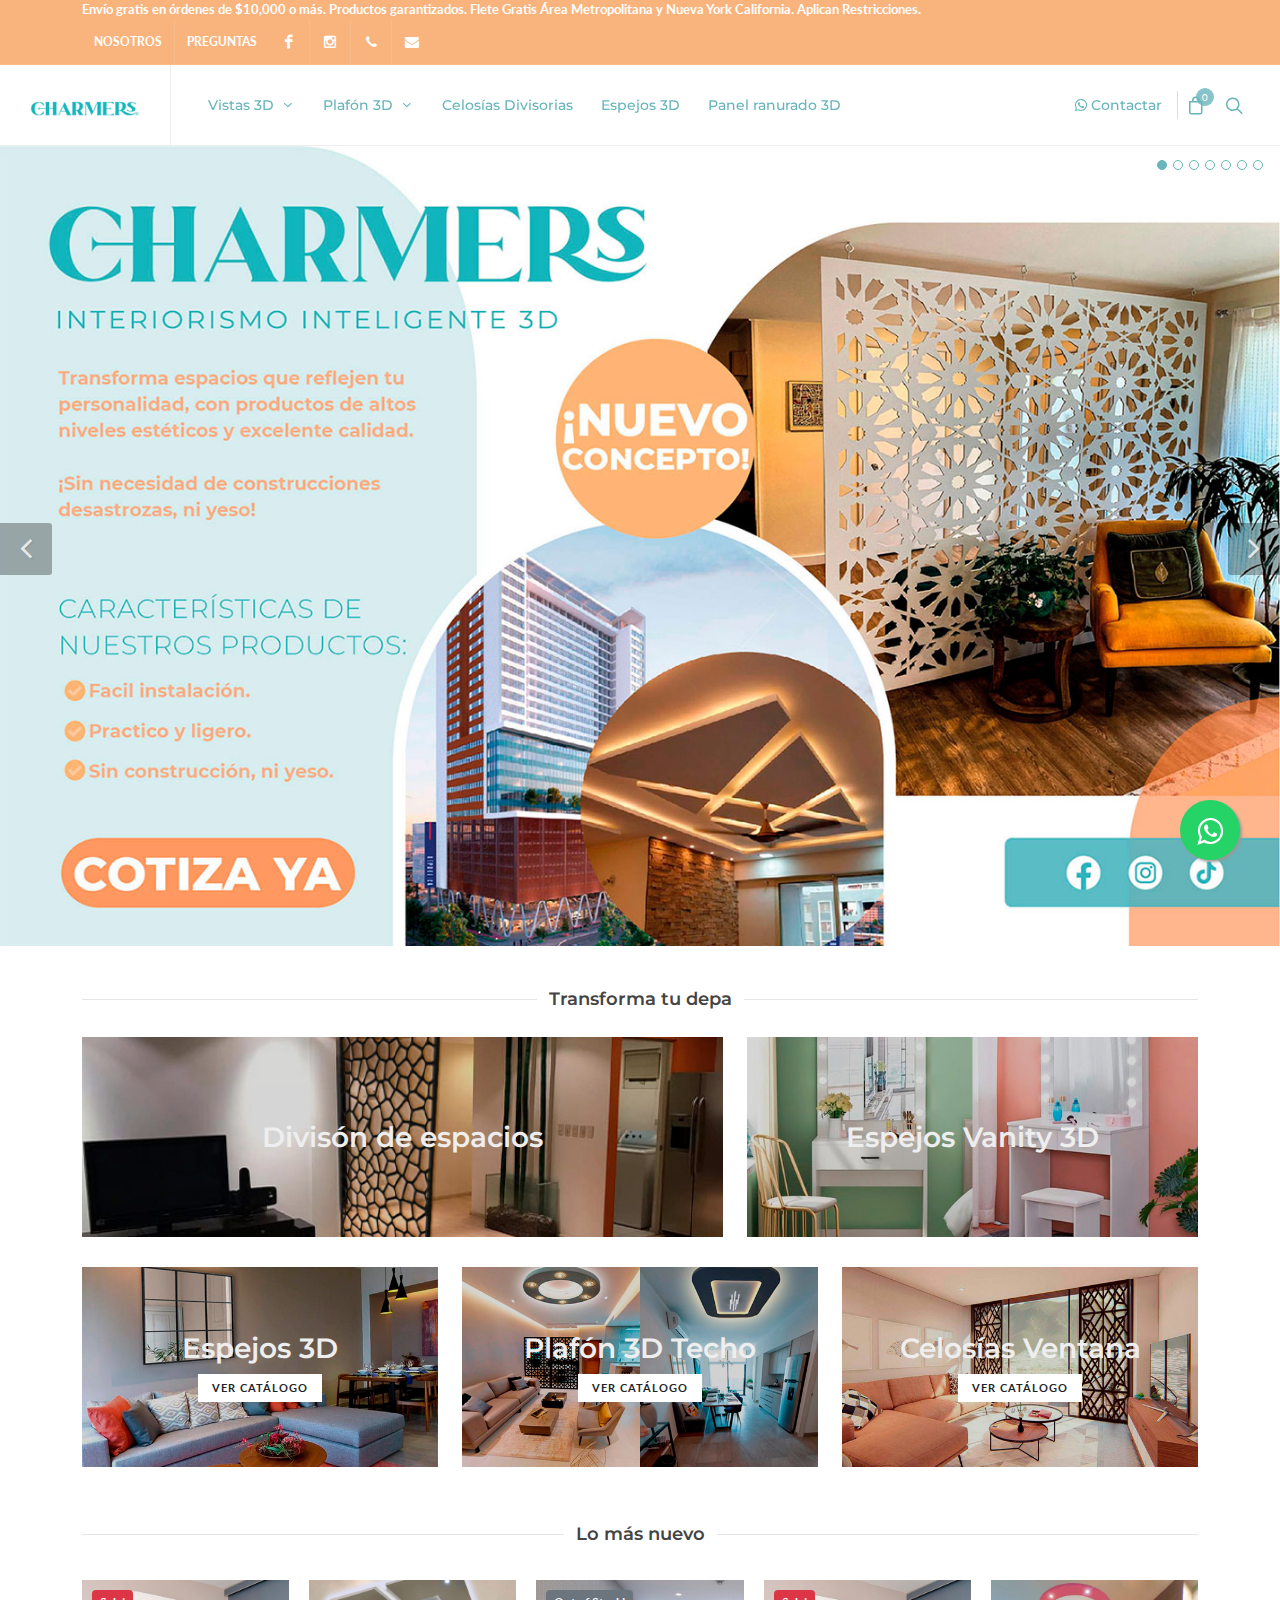
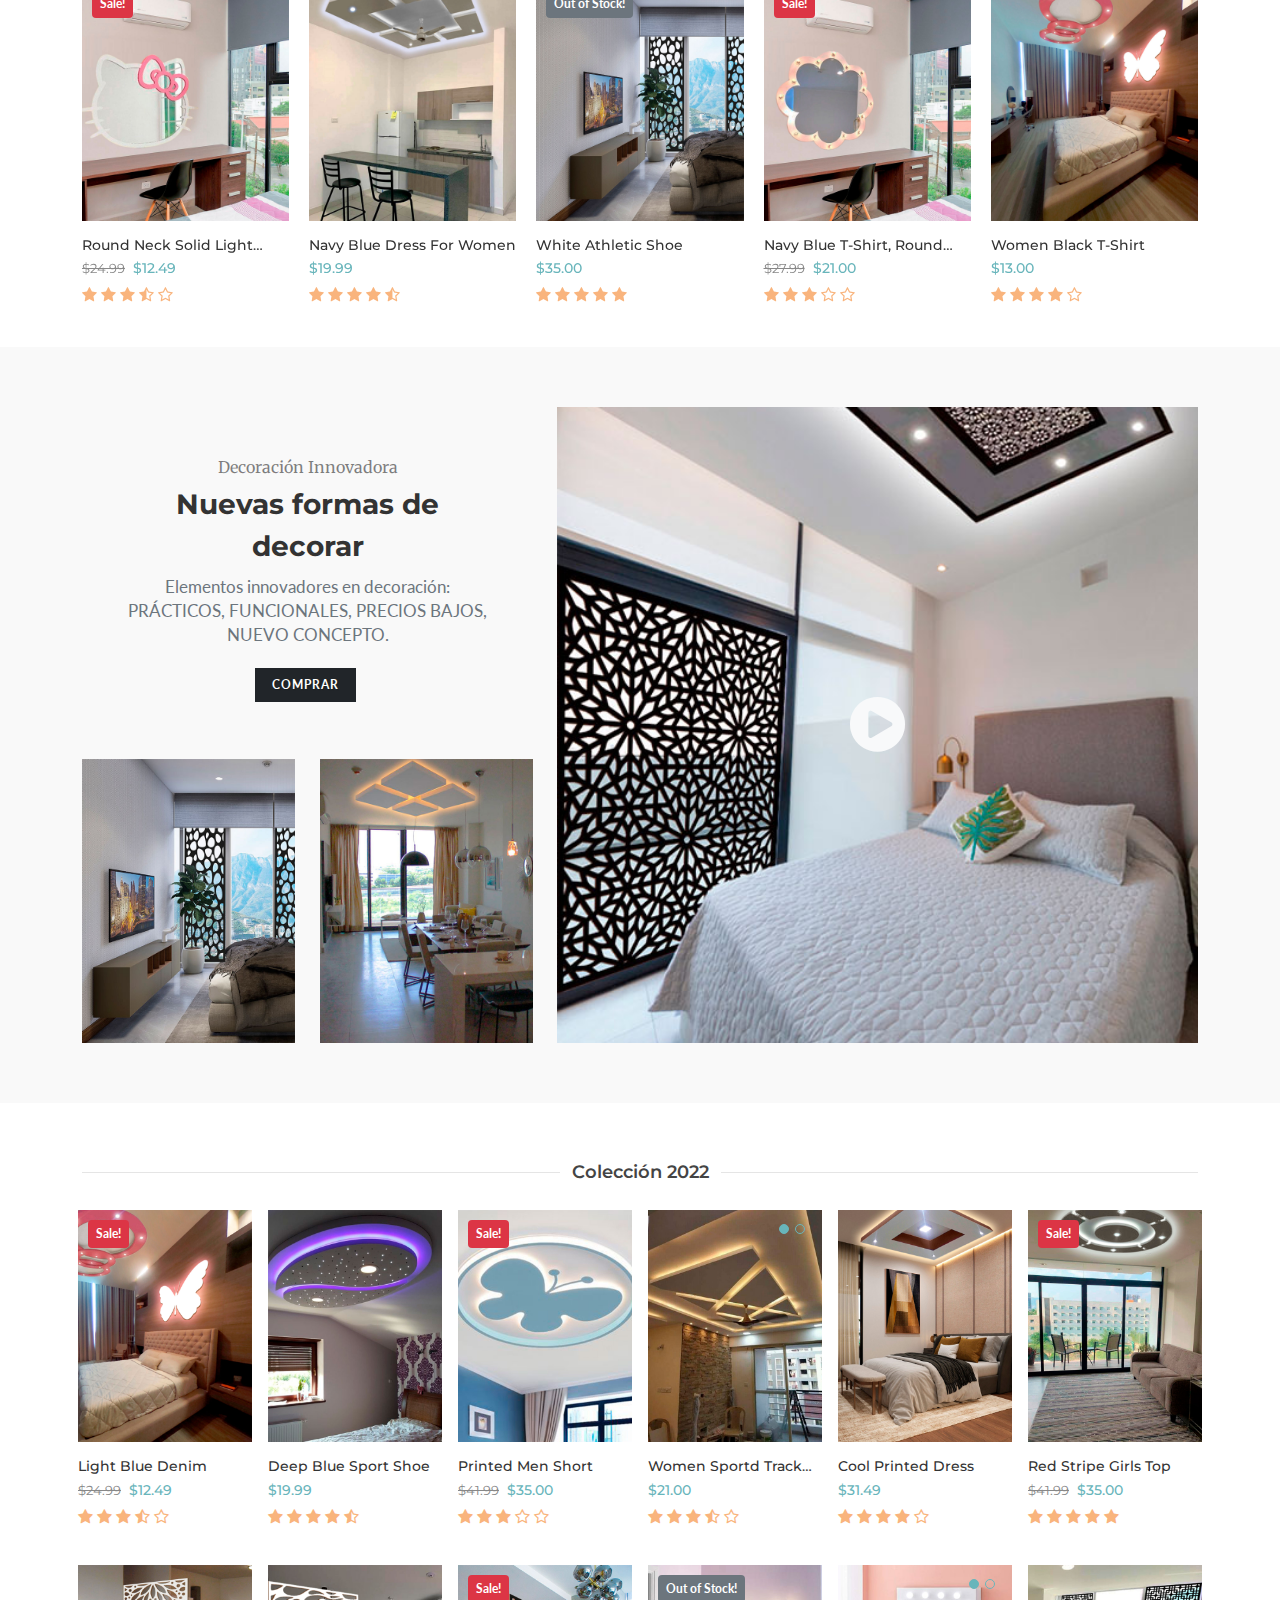
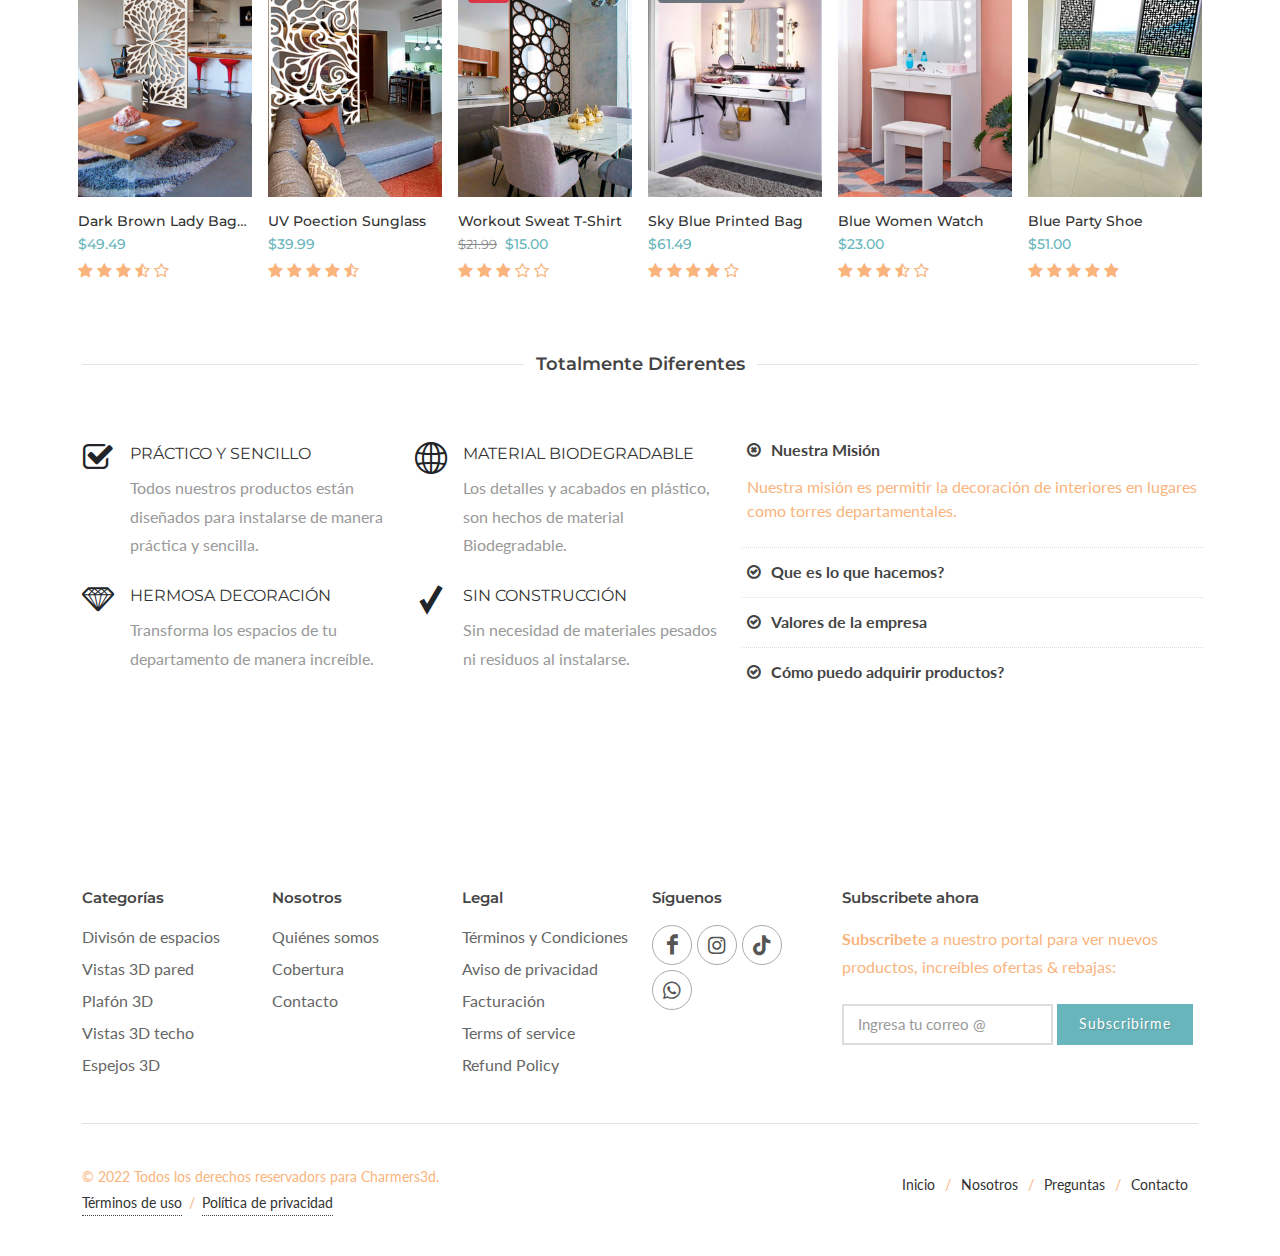
==== commit fc070cbd: "vamos vamos siii podemos abundancia" ====
--- a/index.html
+++ b/index.html
@@ -595,15 +595,15 @@
 										</div>
 									</div>
 									<div class="col-6">
-										<a href="demos/shop/images/sections/1-2.jpg" data-lightbox="image"><img src="demos/shop/images/sections/1-2.jpg" alt="Image"></a>
+										<a href="demos/shop/images/sections/sections1.jpg" data-lightbox="image"><img src="demos/shop/images/sections/sections1.jpg" alt="Image"></a>
 									</div>
 									<div class="col-6">
-										<a href="demos/shop/images/sections/1-3.jpg" data-lightbox="image"><img src="demos/shop/images/sections/1-3.jpg" alt="Image"></a>
+										<a href="demos/shop/images/sections/sections2.jpg" data-lightbox="image"><img src="demos/shop/images/sections/sections2.jpg" alt="Image"></a>
 									</div>
 								</div>
 							</div>
 							<div class="col-md-7 min-vh-50">
-								<a href="https://www.youtube.com/watch?v=bpNcuh_BnsA" data-lightbox="iframe" class="d-block position-relative h-100" style="background: url('demos/shop/images/sections/1.jpg') center center no-repeat; background-size: cover;">
+								<a href="https://www.youtube.com/watch?v=bpNcuh_BnsA" data-lightbox="iframe" class="d-block position-relative h-100" style="background: url('demos/shop/images/sections/sections3.jpg') center center no-repeat; background-size: cover;">
 									<div class="vertical-middle text-center">
 										<div class="play-icon"><i class="icon-play-sign display-3 text-light"></i></div>
 									</div>
@@ -630,8 +630,8 @@
 						<div class="col-lg-2 col-md-3 col-6 px-2">
 							<div class="product">
 								<div class="product-image">
-									<a href="#"><img src="demos/shop/images/items/new/1.jpg" alt="Image 1"></a>
-									<a href="#"><img src="demos/shop/images/items/new/1-1.jpg" alt="Image 1"></a>
+									<a href="#"><img src="demos/shop/images/items/Plafon/Plafon_pared/pp1.jpg" alt="Image 1"></a>
+									<a href="#"><img src="demos/shop/images/items/Plafon/Plafon_pared/pp1.jpg" alt="Image 1"></a>
 									<div class="sale-flash badge bg-danger p-2">Sale!</div>
 									<div class="bg-overlay">
 										<div class="bg-overlay-content align-items-end justify-content-between" data-hover-animate="fadeIn" data-hover-speed="400">
@@ -660,8 +660,8 @@
 						<div class="col-lg-2 col-md-3 col-6 px-2">
 							<div class="product">
 								<div class="product-image">
-									<a href="#"><img src="demos/shop/images/items/new/2.jpg" alt="Image 2"></a>
-									<a href="#"><img src="demos/shop/images/items/new/2-1.jpg" alt="Image 2"></a>
+									<a href="#"><img src="demos/shop/images/items/Plafon/p1.jpg" alt="Image 2"></a>
+									<a href="#"><img src="demos/shop/images/items/Plafon/p1.jpg" alt="Image 2"></a>
 									<div class="bg-overlay">
 										<div class="bg-overlay-content align-items-end justify-content-between" data-hover-animate="fadeIn" data-hover-speed="400">
 											<a href="#" class="btn btn-dark me-2"><i class="icon-shopping-basket"></i></a>
@@ -689,7 +689,7 @@
 						<div class="col-lg-2 col-md-3 col-6 px-2">
 							<div class="product">
 								<div class="product-image">
-									<a href="#"><img src="demos/shop/images/items/new/4.jpg" alt="Image 3"></a>
+									<a href="#"><img src="demos/shop/images/items/Plafon/p3.jpg" alt="Image 3"></a>
 									<div class="bg-overlay">
 										<div class="bg-overlay-content align-items-end justify-content-between" data-hover-animate="fadeIn" data-hover-speed="400">
 											<a href="#" class="btn btn-dark me-2"><i class="icon-shopping-basket"></i></a>
@@ -721,8 +721,8 @@
 									<div class="fslider" data-arrows="false" data-autoplay="4500">
 										<div class="flexslider">
 											<div class="slider-wrap">
-												<div class="slide"><a href="#"><img src="demos/shop/images/items/new/3.jpg" alt="Image 4"></a></div>
-												<div class="slide"><a href="#"><img src="demos/shop/images/items/new/3-1.jpg" alt="Image 4"></a></div>
+												<div class="slide"><a href="#"><img src="demos/shop/images/items/Plafon/p6.jpg" alt="Image 4"></a></div>
+												<div class="slide"><a href="#"><img src="demos/shop/images/items/Plafon/p6.jpg" alt="Image 4"></a></div>
 											</div>
 										</div>
 									</div>
@@ -753,8 +753,8 @@
 						<div class="col-lg-2 col-md-3 col-6 px-2">
 							<div class="product">
 								<div class="product-image">
-									<a href="#"><img src="demos/shop/images/items/new/6.jpg" alt="Image 5"></a>
-									<a href="#"><img src="demos/shop/images/items/new/6-1.jpg" alt="Image 5"></a>
+									<a href="#"><img src="demos/shop/images/items/Plafon/p31.jpg" alt="Image 5"></a>
+									<a href="#"><img src="demos/shop/images/items/Plafon/p31.jpg" alt="Image 5"></a>
 									<div class="bg-overlay">
 										<div class="bg-overlay-content align-items-end justify-content-between" data-hover-animate="fadeIn" data-hover-speed="400">
 											<a href="#" class="btn btn-dark me-2"><i class="icon-shopping-basket"></i></a>
@@ -782,7 +782,7 @@
 						<div class="col-lg-2 col-md-3 col-6 px-2">
 							<div class="product">
 								<div class="product-image">
-									<a href="#"><img src="demos/shop/images/items/new/5.jpg" alt="Image 6"></a>
+									<a href="#"><img src="demos/shop/images/items/Plafon/p36.jpg" alt="Image 6"></a>
 									<div class="bg-overlay">
 										<div class="bg-overlay-content align-items-end justify-content-between" data-hover-animate="fadeIn" data-hover-speed="400">
 											<a href="#" class="btn btn-dark me-2"><i class="icon-shopping-basket"></i></a>
@@ -811,7 +811,7 @@
 						<div class="col-lg-2 col-md-3 col-6 px-2">
 							<div class="product">
 								<div class="product-image">
-									<a href="#"><img src="demos/shop/images/items/new/7.jpg" alt="Image 7"></a>
+									<a href="#"><img src="demos/shop/images/items/Celosias/c14.jpg" alt="Image 7"></a>
 									<div class="bg-overlay">
 										<div class="bg-overlay-content align-items-end justify-content-between" data-hover-animate="fadeIn" data-hover-speed="400">
 											<a href="#" class="btn btn-dark me-2"><i class="icon-shopping-basket"></i></a>
@@ -839,7 +839,7 @@
 						<div class="col-lg-2 col-md-3 col-6 px-2">
 							<div class="product">
 								<div class="product-image">
-									<a href="#"><img src="demos/shop/images/items/new/8.jpg" alt="Image 8"></a>
+									<a href="#"><img src="demos/shop/images/items/Celosias/c15.jpg" alt="Image 8"></a>
 									<div class="bg-overlay">
 										<div class="bg-overlay-content align-items-end justify-content-between" data-hover-animate="fadeIn" data-hover-speed="400">
 											<a href="#" class="btn btn-dark me-2"><i class="icon-shopping-basket"></i></a>
@@ -867,8 +867,8 @@
 						<div class="col-lg-2 col-md-3 col-6 px-2">
 							<div class="product">
 								<div class="product-image">
-									<a href="#"><img src="demos/shop/images/items/new/9.jpg" alt="Image 9"></a>
-									<a href="#"><img src="demos/shop/images/items/new/9-1.jpg" alt="Image 3"></a>
+									<a href="#"><img src="demos/shop/images/items/Celosias/c21.jpg" alt="Image 9"></a>
+									<a href="#"><img src="demos/shop/images/items/Celosias/c21.jpg" alt="Image 3"></a>
 									<div class="bg-overlay">
 										<div class="bg-overlay-content align-items-end justify-content-between" data-hover-animate="fadeIn" data-hover-speed="400">
 											<a href="#" class="btn btn-dark me-2"><i class="icon-shopping-basket"></i></a>
@@ -897,7 +897,7 @@
 						<div class="col-lg-2 col-md-3 col-6 px-2">
 							<div class="product">
 								<div class="product-image">
-									<a href="#"><img src="demos/shop/images/items/new/10.jpg" alt="Image 10"></a>
+									<a href="#"><img src="demos/shop/images/items/espejos/vanitys/ev10.jpg" alt="Image 10"></a>
 									<div class="bg-overlay">
 										<div class="bg-overlay-content align-items-end justify-content-between" data-hover-animate="fadeIn" data-hover-speed="400">
 											<a href="#" class="btn btn-dark me-2"><i class="icon-shopping-basket"></i></a>
@@ -929,8 +929,8 @@
 									<div class="fslider" data-arrows="false" data-autoplay="4500">
 										<div class="flexslider">
 											<div class="slider-wrap">
-												<div class="slide"><a href="#"><img src="demos/shop/images/items/new/11.jpg" alt="Image 10"></a></div>
-												<div class="slide"><a href="#"><img src="demos/shop/images/items/new/11-1.jpg" alt="Image 10"></a></div>
+												<div class="slide"><a href="#"><img src="demos/shop/images/items/espejos/vanitys/ev8.jpg" alt="Image 10"></a></div>
+												<div class="slide"><a href="#"><img src="demos/shop/images/items/espejos/vanitys/ev8.jpg" alt="Image 10"></a></div>
 											</div>
 										</div>
 									</div>
@@ -961,7 +961,7 @@
 						<div class="col-lg-2 col-md-3 col-6 px-2">
 							<div class="product">
 								<div class="product-image">
-									<a href="#"><img src="demos/shop/images/items/new/12.jpg" alt="Image 6"></a>
+									<a href="#"><img src="demos/shop/images/items/Celosias/Celosias_Ventana/cv4.jpg" alt="Image 6"></a>
 									<div class="bg-overlay">
 										<div class="bg-overlay-content align-items-end justify-content-between" data-hover-animate="fadeIn" data-hover-speed="400">
 											<a href="#" class="btn btn-dark me-2"><i class="icon-shopping-basket"></i></a>
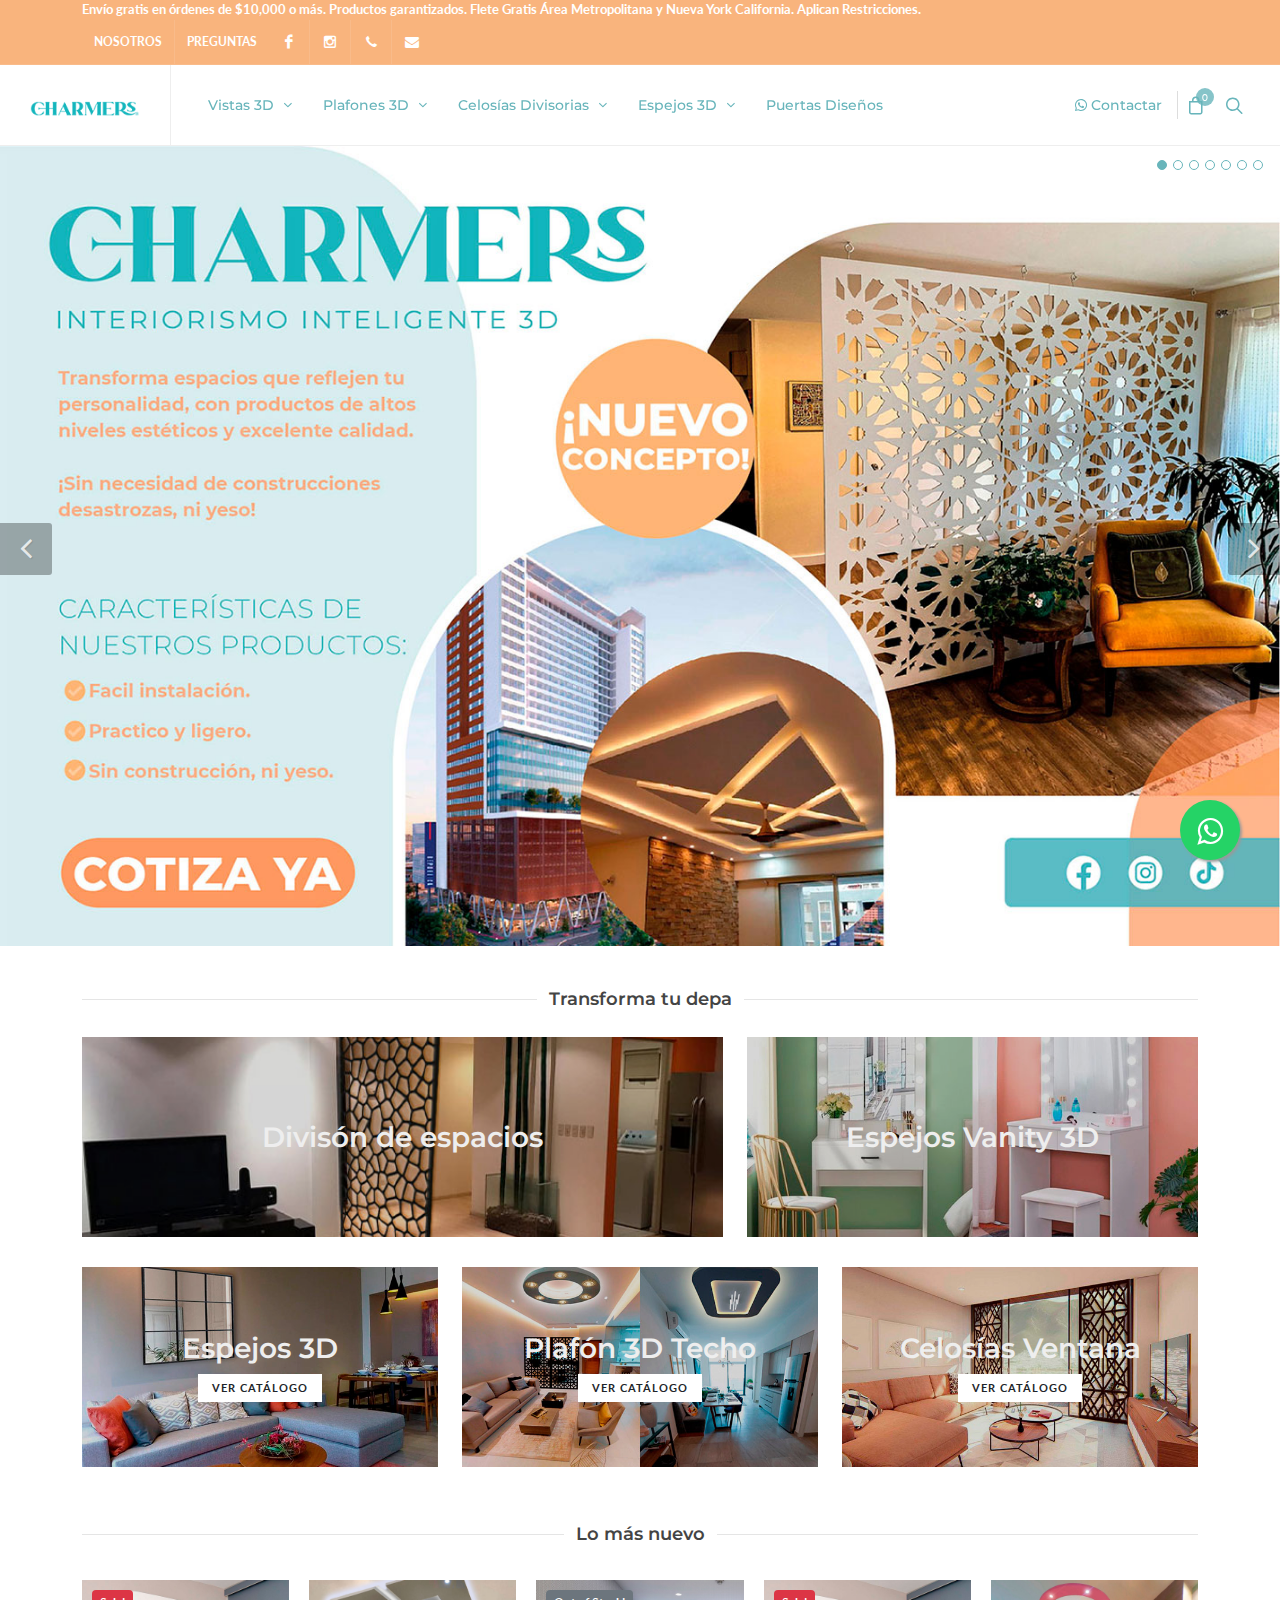
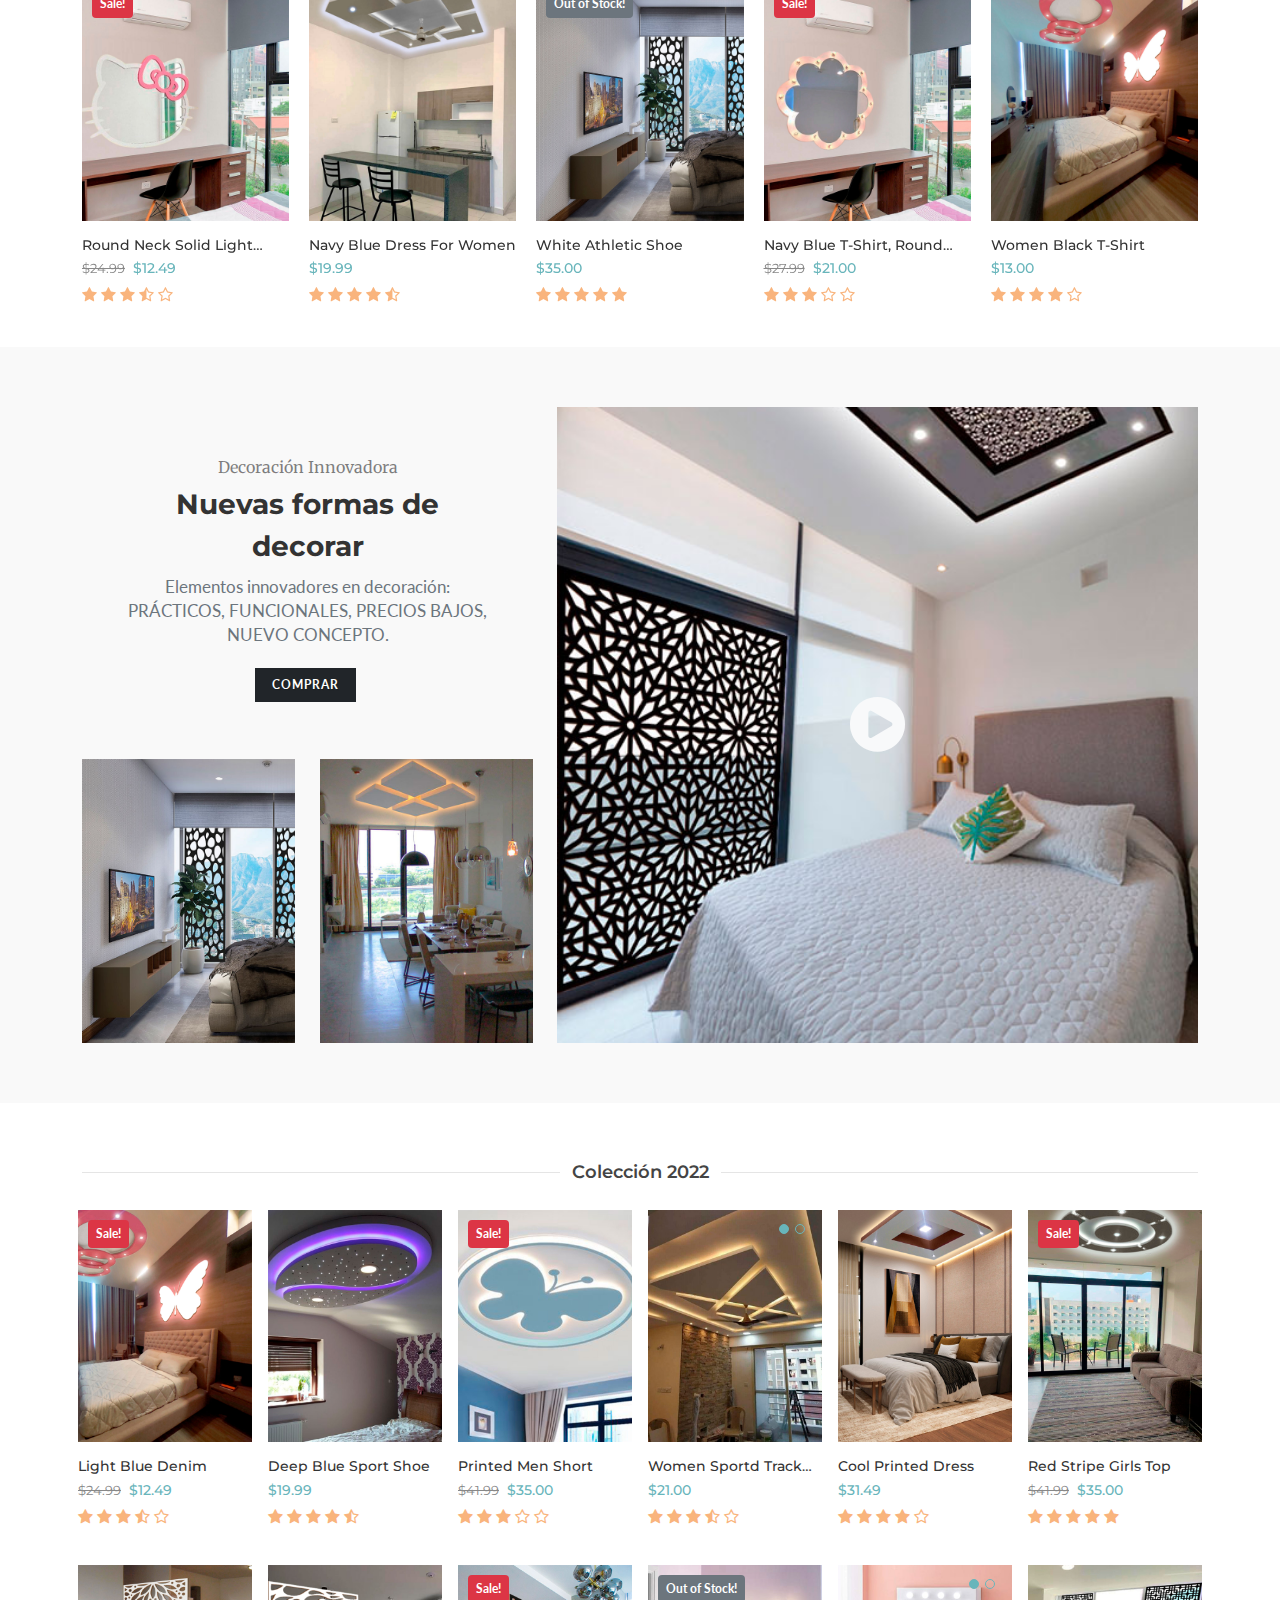
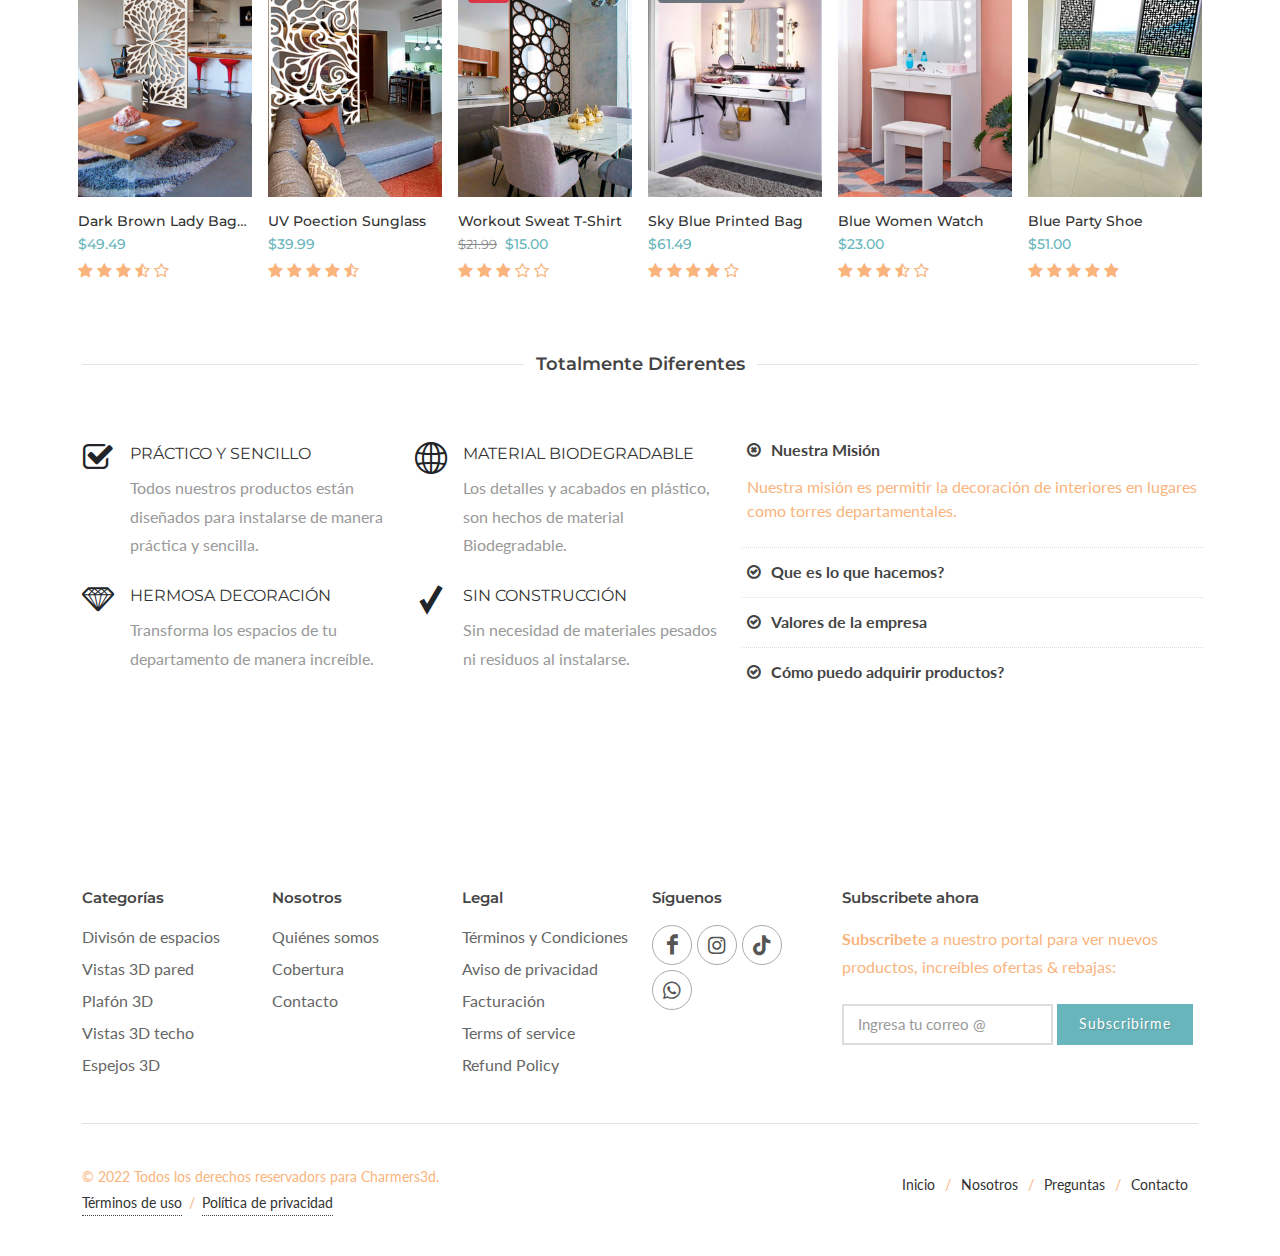
==== commit e98509b8: "nuevos actualizaciones" ====
--- a/index.html
+++ b/index.html
@@ -237,50 +237,70 @@
 						============================================= -->
 						<nav class="primary-menu with-arrows me-lg-auto">
 
-							<ul class="menu-container">								
-								<li class="menu-item mega-menu mega-menu-small"><a class="menu-link" href="collections3dtecho.html"><div>Vistas 3D</div></a>
-									<div class="mega-menu-content mega-menu-style-2">
-										<div class="container">
-											<div class="row">
-												<ul class="sub-menu-container mega-menu-column border-start-0 col-lg-2">
-													<li class="menu-item mega-menu-title"><a class="menu-link" href="#"><div>Vistas 3D Pared</div></a>
-													</li>
-													<li class="menu-item mega-menu-title"><a class="menu-link" href="#"><div>Vistas 3d Techo</div></a>
-													</li>
-												</ul>
-
-												<ul class="sub-menu-container mega-menu-column col-lg-2 border-start-0">
-													<li class="card p-0 bg-transparent border-0">
-														<img class="card-img-top" src="demos/shop/images/menu-image.jpg" alt="image cap">
-														<a href="#" class="btn btn-link text-start fw-medium ps-0 bg-transparent"><u>Editor's Pick</u></a>
-													</li>
-												</ul>
-											</div>
-										</div>
-									</div>
+							<ul class="menu-container justify-content-lg-center">	
+
+								<li class="menu-item">
+									<a class="menu-link" href="shop.html"><div>Vistas 3D</div></a>
+									<ul class="sub-menu-container">
+										<li class="card p-0 bg-transparent border-0 my-4 my-lg-0 mx-3">
+												<img class="card-img-top" src="demos/shop/images/items/3D techo/vistas-menu.jpg" alt="Vistas 3D Menú">
+										</li>
+										<li class="menu-item">
+											<a class="menu-link" href="shop.html"><div>Vistas 3D Pared</div></a>
+										</li>		
+										<li class="menu-item">
+											<a class="menu-link" href="shop.html"><div>Vistas 3D Techo</div></a>
+										</li>		
+									</ul>									
 								</li>
-								<li class="menu-item mega-menu mega-menu-small"><a class="menu-link" href="collections3dplafon.html"><div>Plafón 3D</div></a>
-									<div class="mega-menu-content mega-menu-style-2">
-										<div class="container">
-											<div class="row">
-												<ul class="sub-menu-container mega-menu-column col-lg-6">
-													<li class="menu-item mega-menu-title"><a class="menu-link" href="#"><div>Plafón 3D Techo</div></a>
-
-													</li>
-												</ul>
-												<ul class="sub-menu-container mega-menu-column col-lg-6">
-													<li class="menu-item mega-menu-title"><a class="menu-link" href="#"><div>Plafón 3D Pared</div></a>
-
-													</li>
-												</ul>
-											</div>
-										</div>
-									</div>
+
+								<li class="menu-item">
+									<a class="menu-link" href="shop.html"><div>Plafones 3D</div></a>
+									<ul class="sub-menu-container">
+										<li class="card p-0 bg-transparent border-0 my-4 my-lg-0 mx-3">
+												<img class="card-img-top" src="demos/shop/images/items/Plafon/plafontechomenu.jpg" alt="Vistas 3D Menú">
+										</li>
+										<li class="menu-item">
+											<a class="menu-link" href="shop.html"><div>Plafones 3D Pared</div></a>
+										</li>		
+										<li class="menu-item">
+											<a class="menu-link" href="shop.html"><div>Plafones 3D Techo</div></a>
+										</li>		
+									</ul>									
 								</li>
-								<li class="menu-item"><a class="menu-link" href="collectionscelosias.html"><div>Celosías Divisorias</div></a></li>
-								<li class="menu-item"><a class="menu-link" href="collectionsespejos3d.html"><div>Espejos 3D</div></a></li>
-								<li class="menu-item"><a class="menu-link" href="collectionspanel.html"><div>Panel ranurado 3D</div></a></li>
-							</ul>
+								
+								<li class="menu-item">
+									<a class="menu-link" href="shop.html"><div>Celosías Divisorias</div></a>
+									<ul class="sub-menu-container">
+										<li class="card p-0 bg-transparent border-0 my-4 my-lg-0 mx-3">
+												<img class="card-img-top" src="demos/shop/images/items/Celosias/menu-celosias.jpg" alt="Vistas 3D Menú">
+										</li>
+										<li class="menu-item">
+											<a class="menu-link" href="shop.html"><div>División de Espacios</div></a>
+										</li>		
+										<li class="menu-item">
+											<a class="menu-link" href="shop.html"><div>Celosías en Ventana</div></a>
+										</li>		
+									</ul>									
+								</li>								
+							        
+								<li class="menu-item">
+									<a class="menu-link" href="shop.html"><div>Espejos 3D</div></a>
+									<ul class="sub-menu-container">
+										<li class="card p-0 bg-transparent border-0 my-4 my-lg-0 mx-3">
+												<img class="card-img-top" src="demos/shop/images/items/espejos/menu-espejo.jpg" alt="Vistas 3D Menú">
+										</li>
+										<li class="menu-item">
+											<a class="menu-link" href="shop.html"><div>Espejos Vanity</div></a>
+										</li>		
+										<li class="menu-item">
+											<a class="menu-link" href="shop.html"><div>Espejos 3D</div></a>
+										</li>		
+									</ul>									
+								</li>
+							    <li class="menu-item">
+									<a class="menu-link" href="collectionspanel.html"><div>Puertas Diseños</div></a>
+								</li>
 
 						</nav><!-- #primary-menu end -->
 
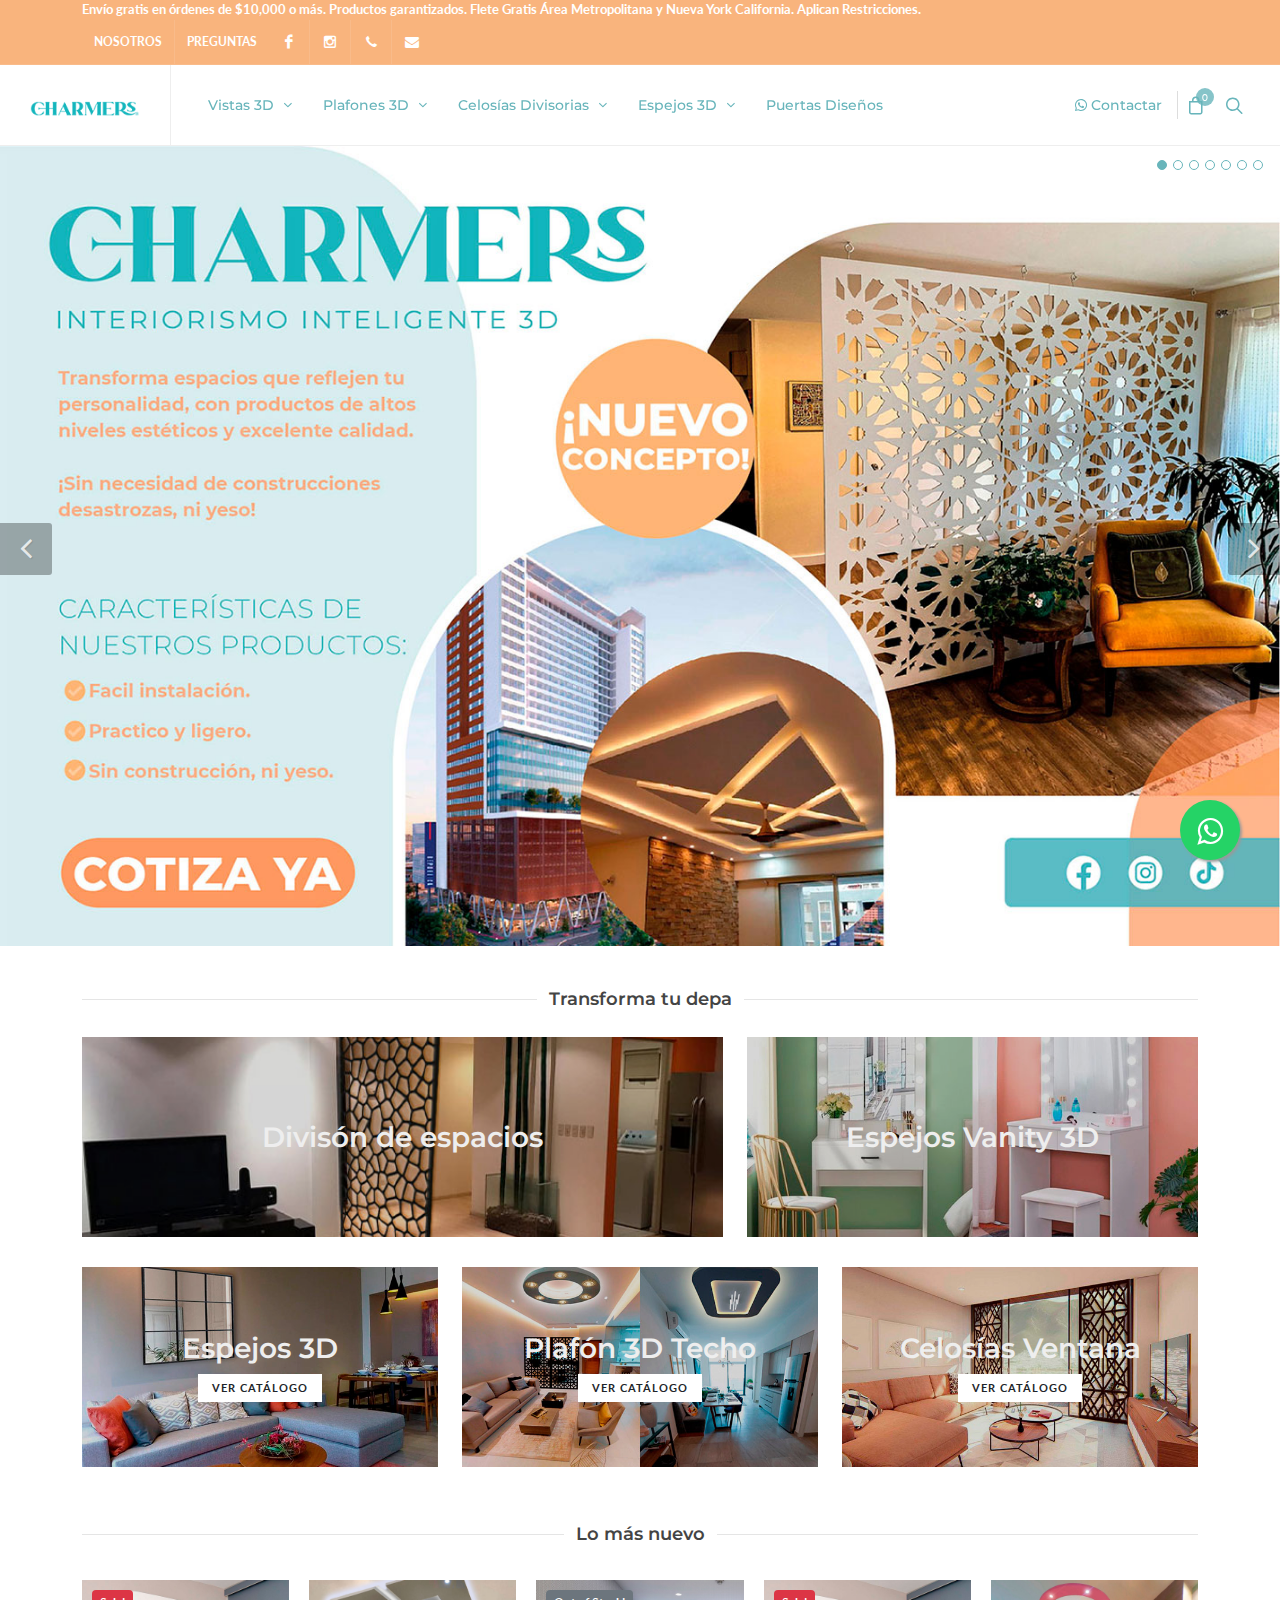
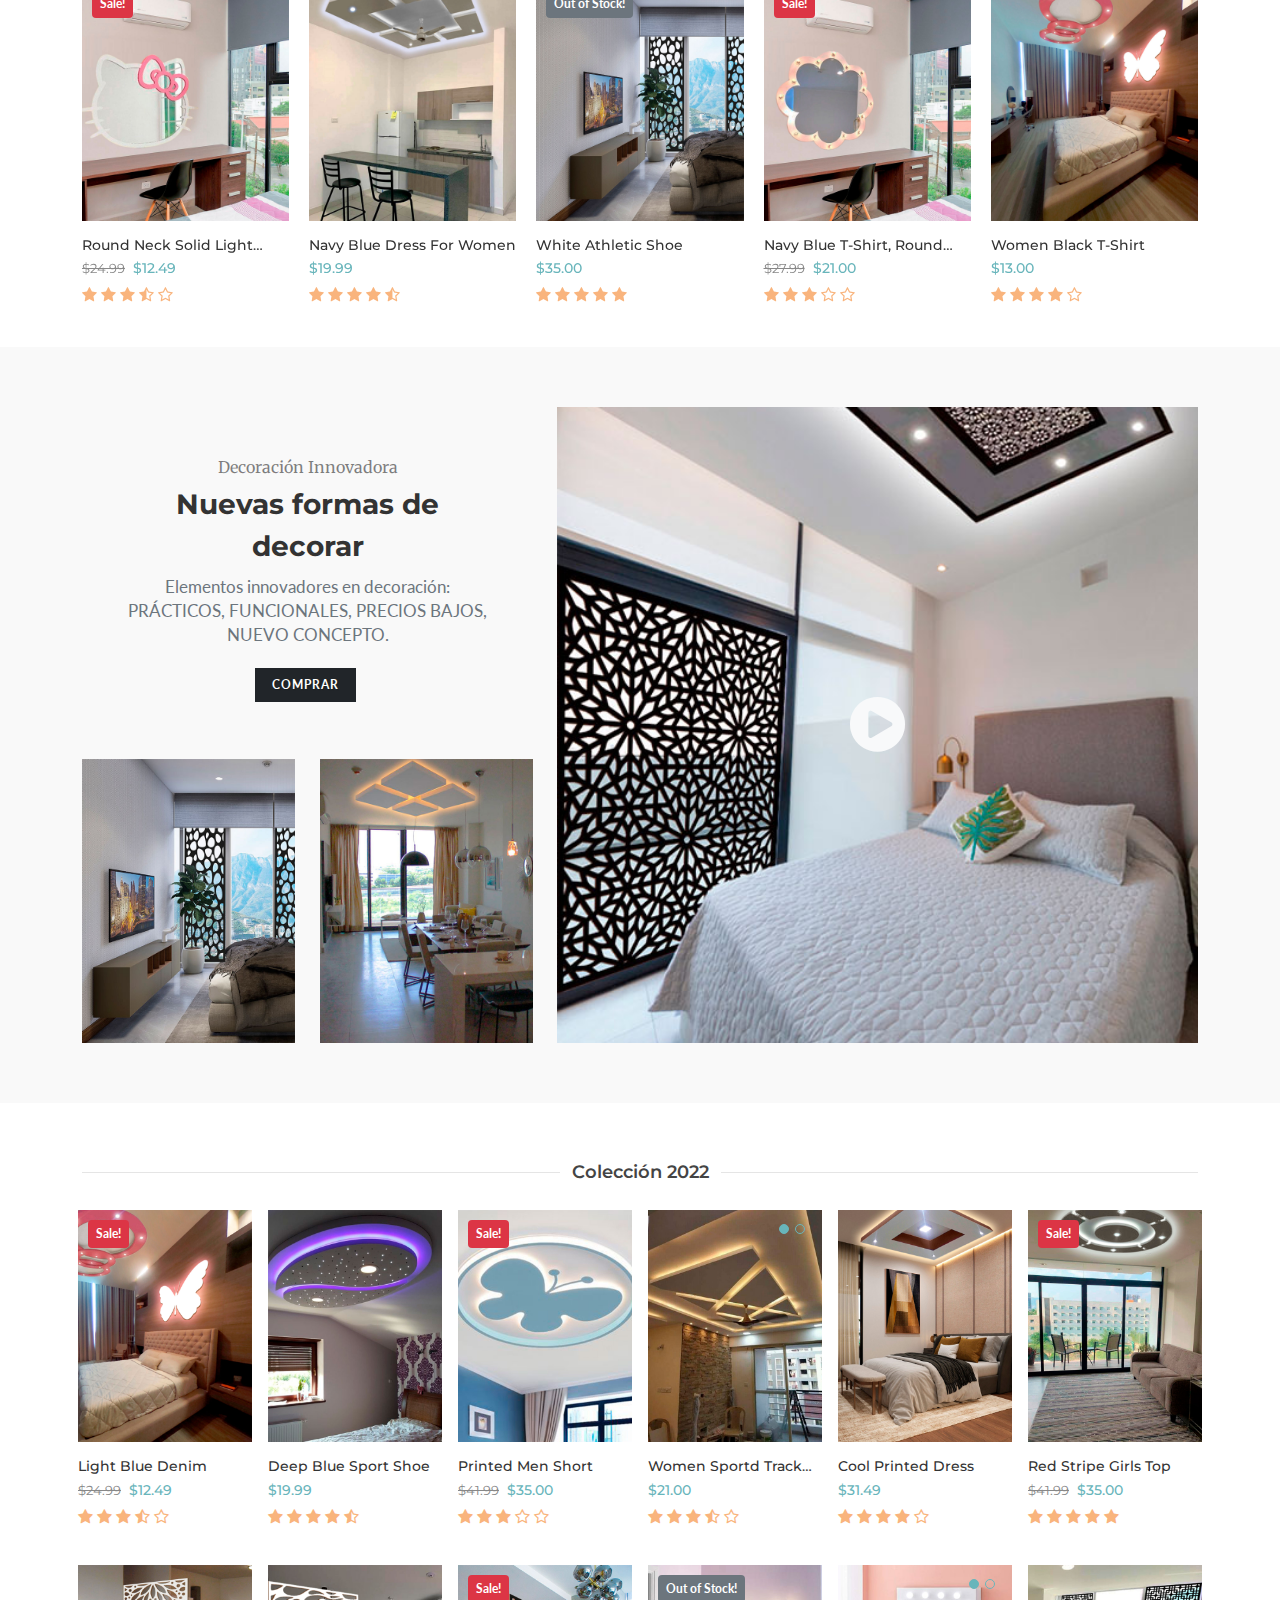
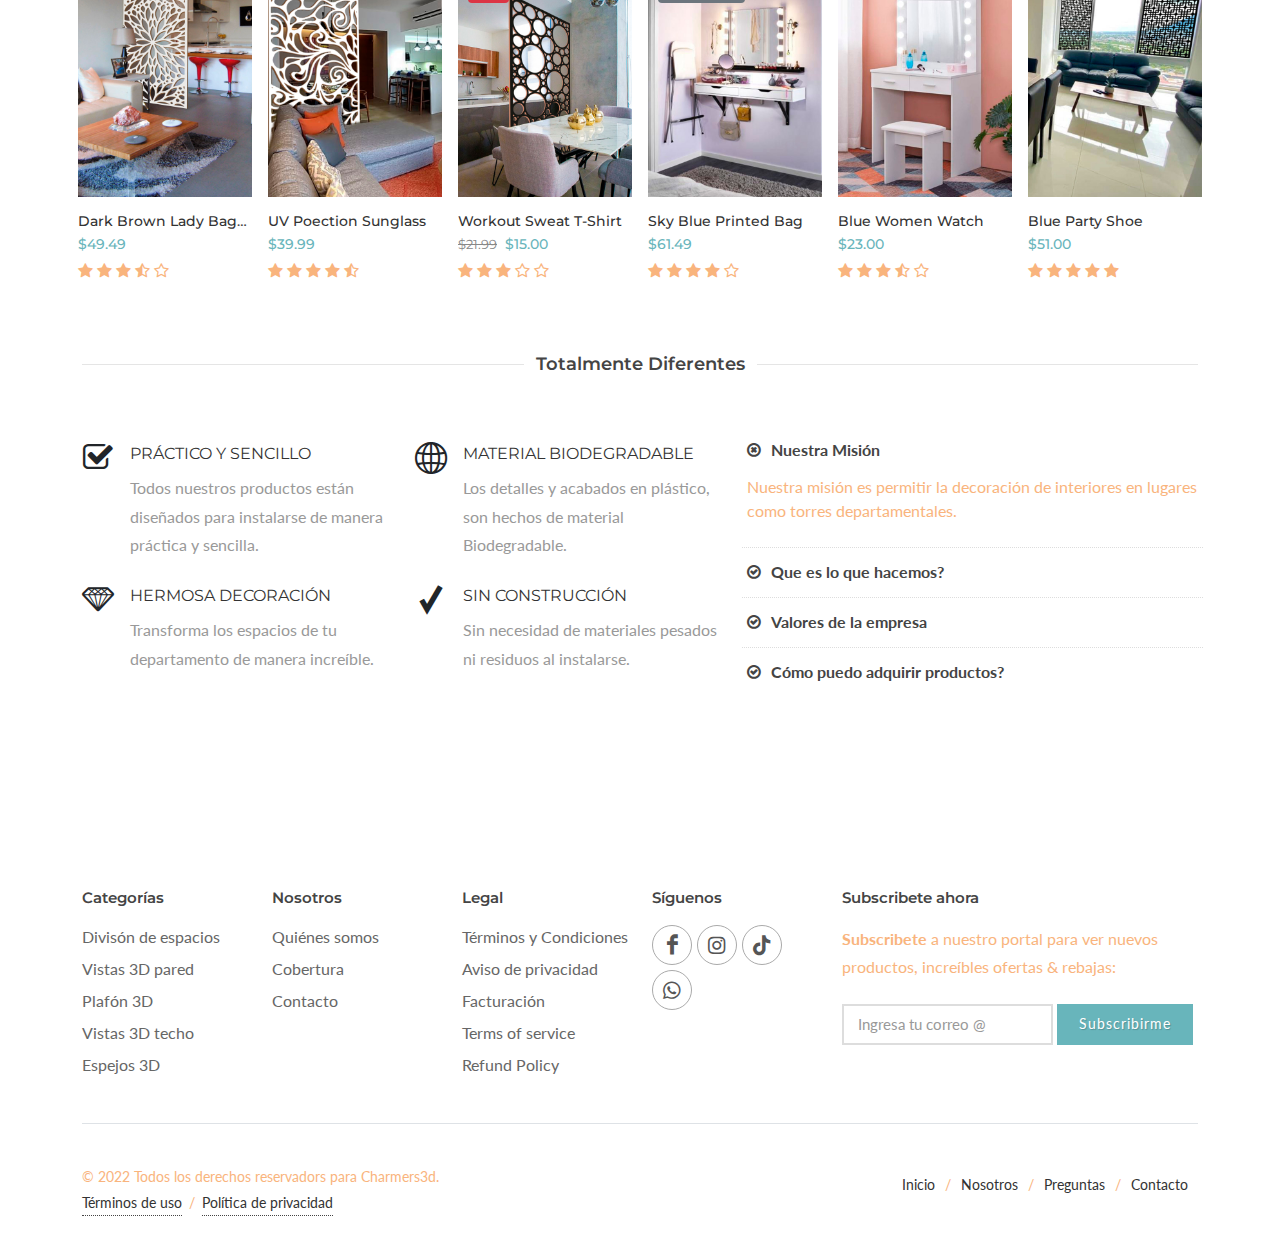
==== commit 9f061ff3: "sale" ====
--- a/index.html
+++ b/index.html
@@ -240,22 +240,22 @@
 							<ul class="menu-container justify-content-lg-center">	
 
 								<li class="menu-item">
-									<a class="menu-link" href="shop.html"><div>Vistas 3D</div></a>
+									<a class="menu-link" href="collections3dtecho.html"><div>Vistas 3D</div></a>
 									<ul class="sub-menu-container">
 										<li class="card p-0 bg-transparent border-0 my-4 my-lg-0 mx-3">
 												<img class="card-img-top" src="demos/shop/images/items/3D techo/vistas-menu.jpg" alt="Vistas 3D Menú">
 										</li>
 										<li class="menu-item">
-											<a class="menu-link" href="shop.html"><div>Vistas 3D Pared</div></a>
+											<a class="menu-link" href="collections.html"><div>Vistas 3D Pared</div></a>
 										</li>		
 										<li class="menu-item">
-											<a class="menu-link" href="shop.html"><div>Vistas 3D Techo</div></a>
+											<a class="menu-link" href="collections3dtecho.html"><div>Vistas 3D Techo</div></a>
 										</li>		
 									</ul>									
 								</li>
 
 								<li class="menu-item">
-									<a class="menu-link" href="shop.html"><div>Plafones 3D</div></a>
+									<a class="menu-link" href="collections3dplafon.html"><div>Plafones 3D</div></a>
 									<ul class="sub-menu-container">
 										<li class="card p-0 bg-transparent border-0 my-4 my-lg-0 mx-3">
 												<img class="card-img-top" src="demos/shop/images/items/Plafon/plafontechomenu.jpg" alt="Vistas 3D Menú">
@@ -264,37 +264,37 @@
 											<a class="menu-link" href="shop.html"><div>Plafones 3D Pared</div></a>
 										</li>		
 										<li class="menu-item">
-											<a class="menu-link" href="shop.html"><div>Plafones 3D Techo</div></a>
+											<a class="menu-link" href="collections3dplafon.html"><div>Plafones 3D Techo</div></a>
 										</li>		
 									</ul>									
 								</li>
 								
 								<li class="menu-item">
-									<a class="menu-link" href="shop.html"><div>Celosías Divisorias</div></a>
+									<a class="menu-link" href="collectionscelosias.html"><div>Celosías Divisorias</div></a>
 									<ul class="sub-menu-container">
 										<li class="card p-0 bg-transparent border-0 my-4 my-lg-0 mx-3">
 												<img class="card-img-top" src="demos/shop/images/items/Celosias/menu-celosias.jpg" alt="Vistas 3D Menú">
 										</li>
 										<li class="menu-item">
-											<a class="menu-link" href="shop.html"><div>División de Espacios</div></a>
+											<a class="menu-link" href="collectionscelosias.html"><div>División de Espacios</div></a>
 										</li>		
 										<li class="menu-item">
-											<a class="menu-link" href="shop.html"><div>Celosías en Ventana</div></a>
+											<a class="menu-link" href="#"><div>Celosías en Ventana</div></a>
 										</li>		
 									</ul>									
 								</li>								
 							        
 								<li class="menu-item">
-									<a class="menu-link" href="shop.html"><div>Espejos 3D</div></a>
+									<a class="menu-link" href="collectionsespejos3d.html"><div>Espejos 3D</div></a>
 									<ul class="sub-menu-container">
 										<li class="card p-0 bg-transparent border-0 my-4 my-lg-0 mx-3">
 												<img class="card-img-top" src="demos/shop/images/items/espejos/menu-espejo.jpg" alt="Vistas 3D Menú">
 										</li>
 										<li class="menu-item">
-											<a class="menu-link" href="shop.html"><div>Espejos Vanity</div></a>
+											<a class="menu-link" href="#"><div>Espejos Vanity</div></a>
 										</li>		
 										<li class="menu-item">
-											<a class="menu-link" href="shop.html"><div>Espejos 3D</div></a>
+											<a class="menu-link" href="collectionsespejos3d.html"><div>Espejos 3D</div></a>
 										</li>		
 									</ul>									
 								</li>
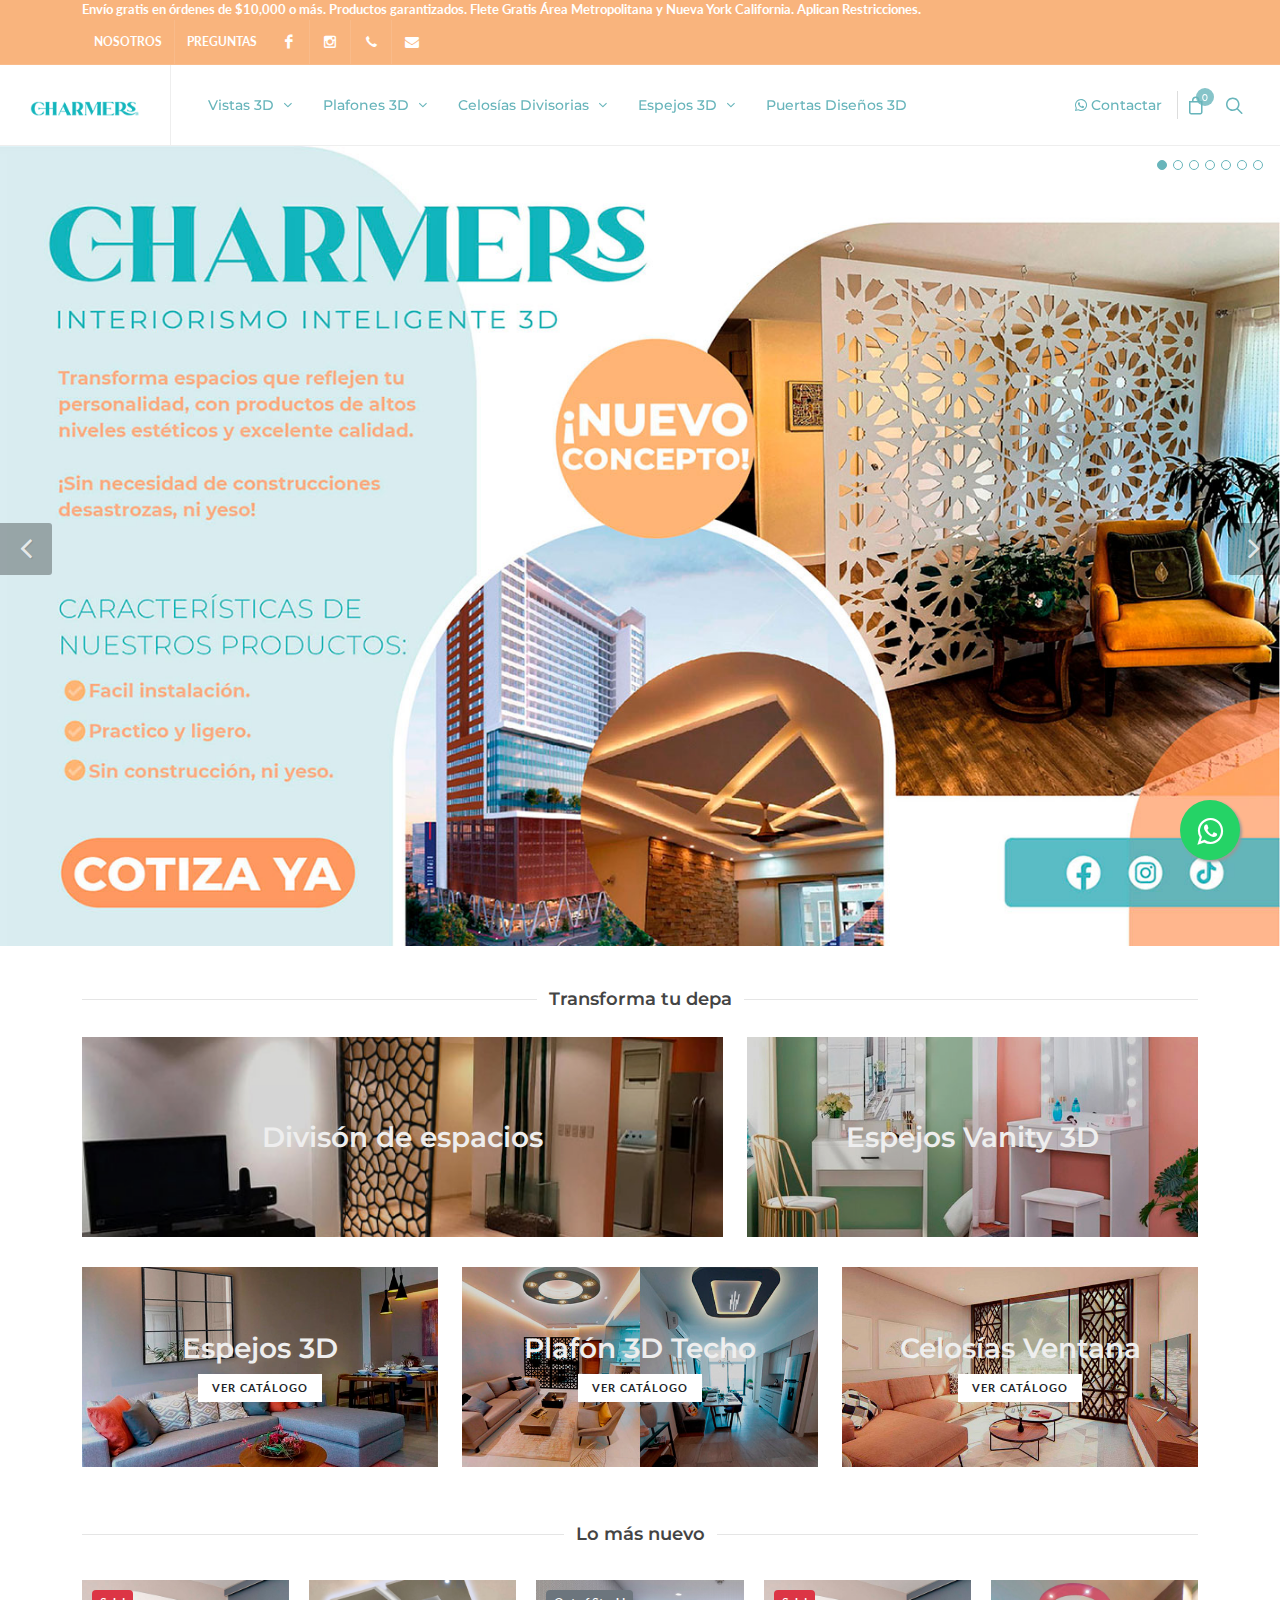
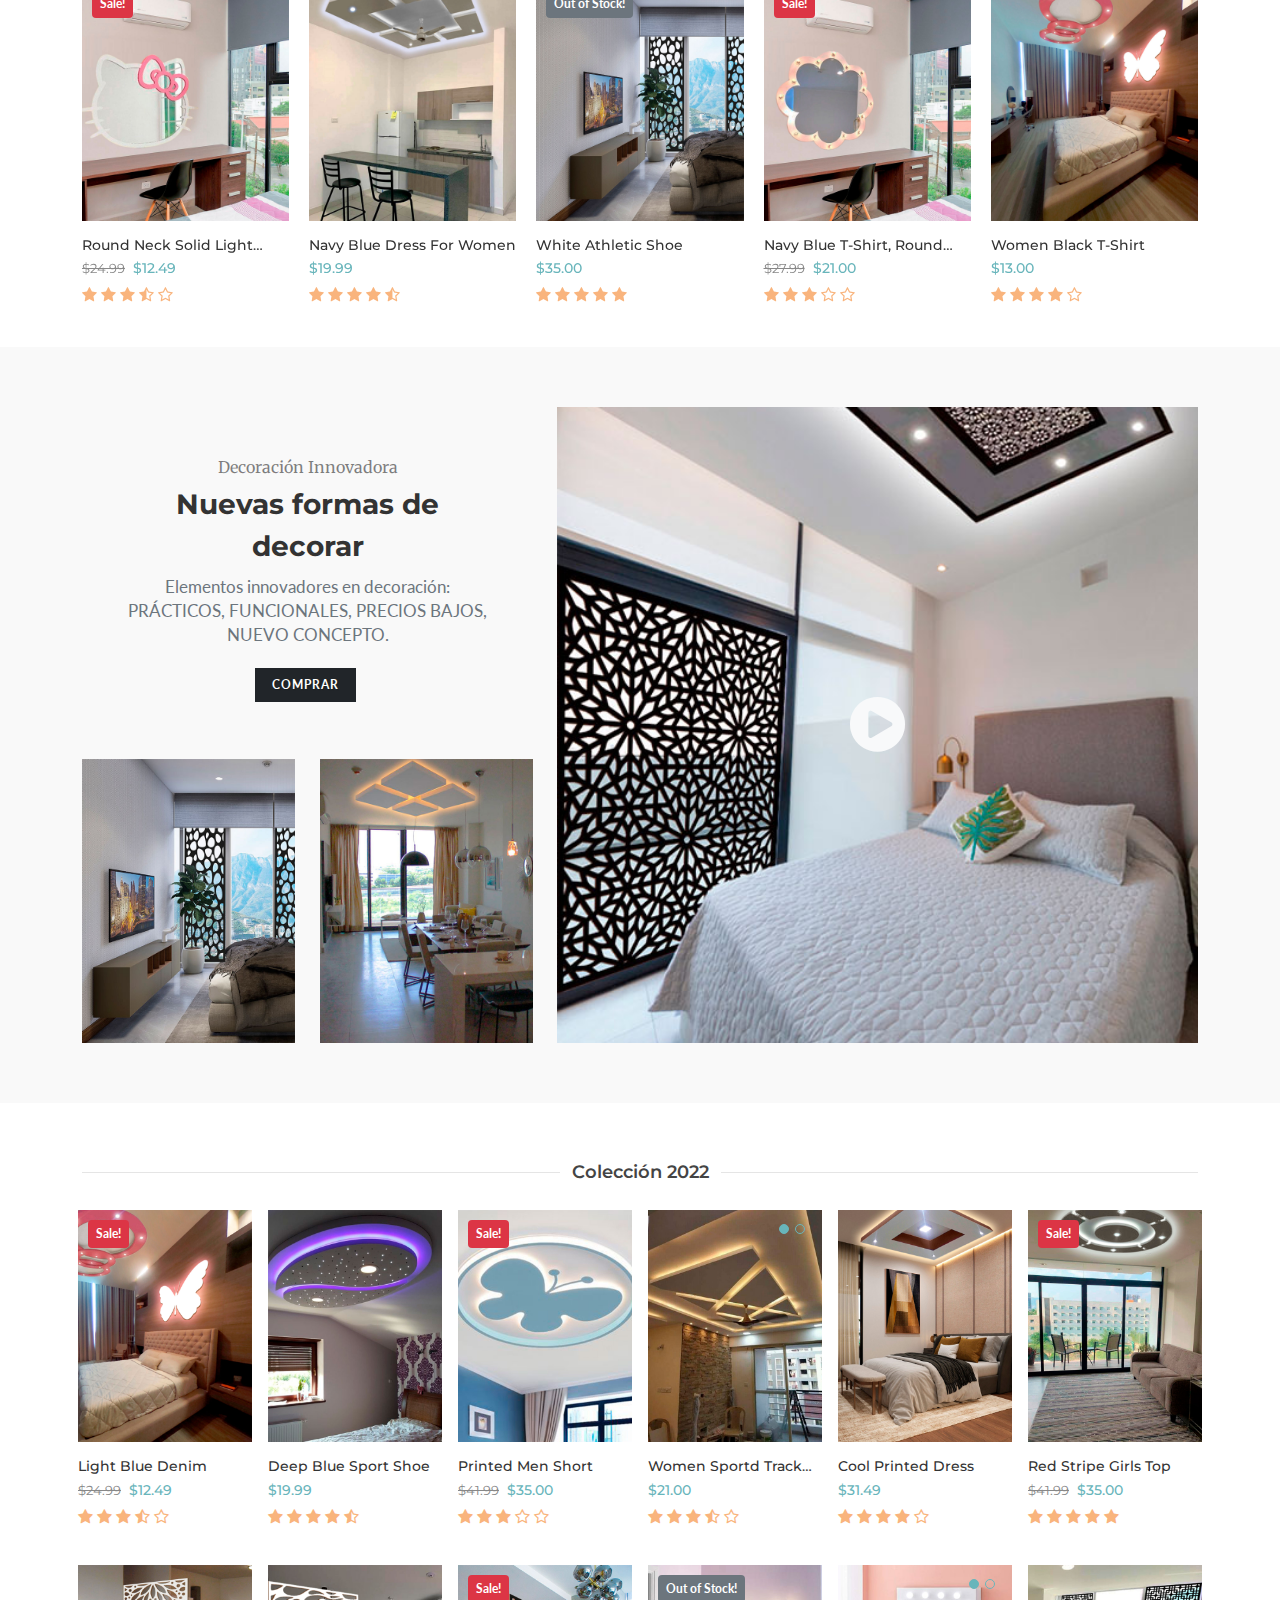
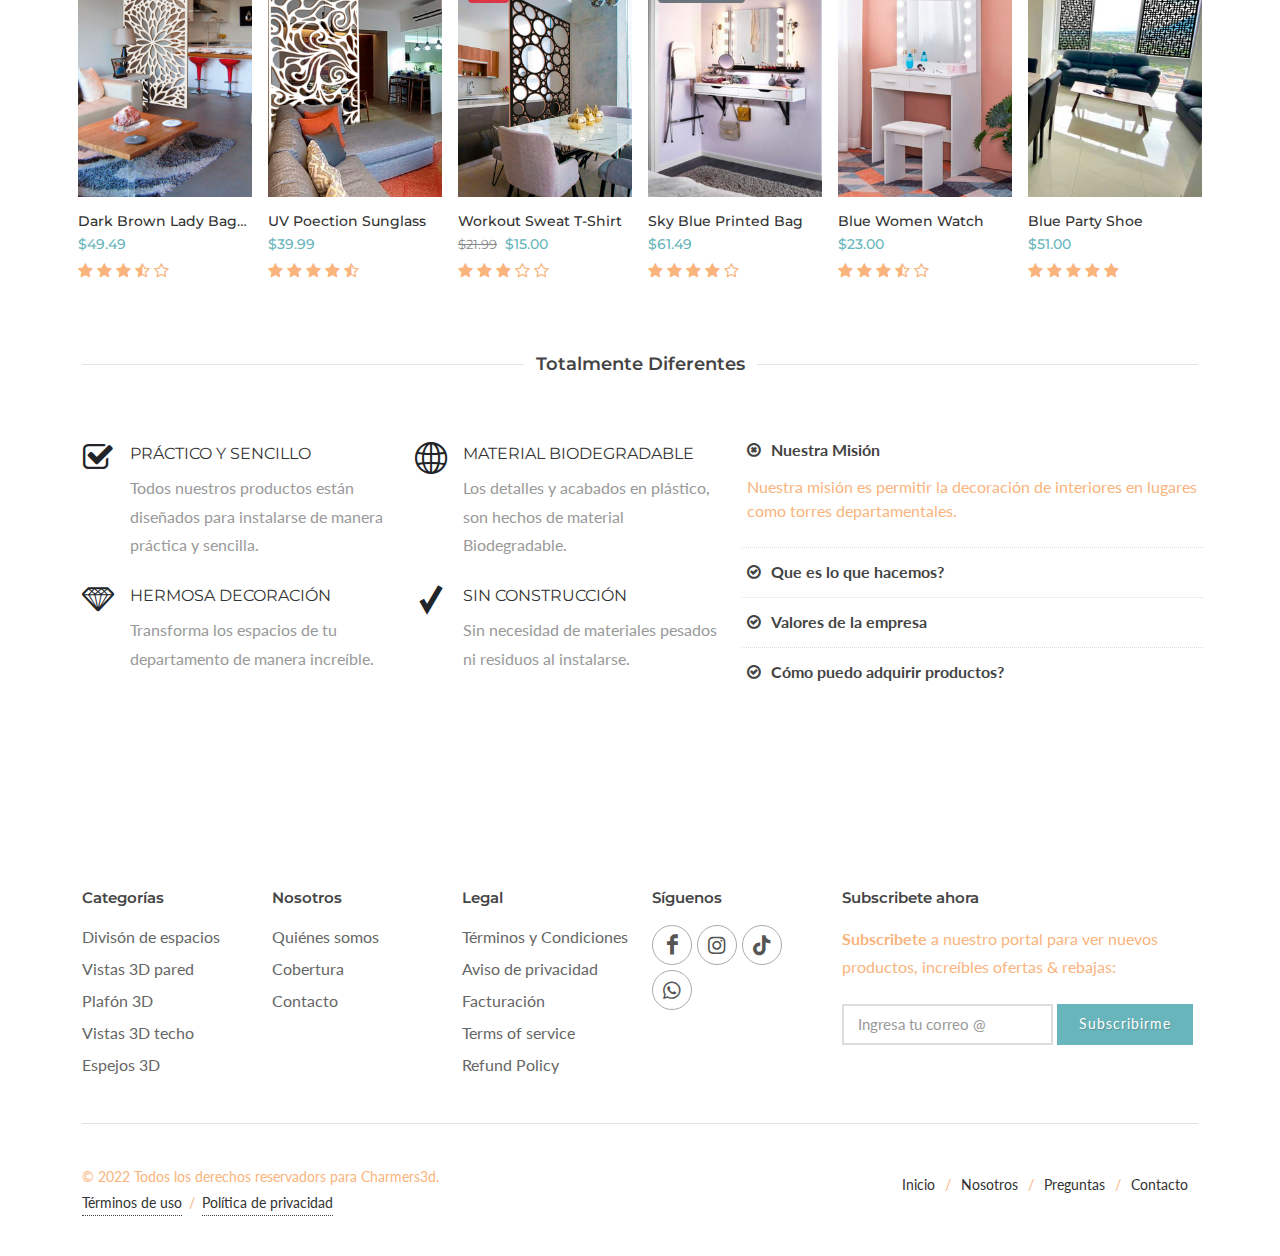
==== commit b55215ba: "sabeeeeee" ====
--- a/index.html
+++ b/index.html
@@ -261,7 +261,7 @@
 												<img class="card-img-top" src="demos/shop/images/items/Plafon/plafontechomenu.jpg" alt="Vistas 3D Menú">
 										</li>
 										<li class="menu-item">
-											<a class="menu-link" href="shop.html"><div>Plafones 3D Pared</div></a>
+											<a class="menu-link" href="collections3dplafonpared.html"><div>Plafones 3D Pared</div></a>
 										</li>		
 										<li class="menu-item">
 											<a class="menu-link" href="collections3dplafon.html"><div>Plafones 3D Techo</div></a>
@@ -279,7 +279,7 @@
 											<a class="menu-link" href="collectionscelosias.html"><div>División de Espacios</div></a>
 										</li>		
 										<li class="menu-item">
-											<a class="menu-link" href="#"><div>Celosías en Ventana</div></a>
+											<a class="menu-link" href="collectionscelosiasvent.html"><div>Celosías en Ventana</div></a>
 										</li>		
 									</ul>									
 								</li>								
@@ -299,7 +299,7 @@
 									</ul>									
 								</li>
 							    <li class="menu-item">
-									<a class="menu-link" href="collectionspanel.html"><div>Puertas Diseños</div></a>
+									<a class="menu-link" href="collectionspanel.html"><div>Puertas Diseños 3D</div></a>
 								</li>
 
 						</nav><!-- #primary-menu end -->
@@ -322,7 +322,7 @@
 						<div class="slide"><a href="collections3dtecho.html"><img src="demos/shop/images/slider/3-1.jpg" alt="Plafón Techo 3D"></a></div>
 						<div class="slide"><a href="collectionscelosias.html"><img src="demos/shop/images/slider/4-1.jpg" alt="División de espacios"></a></div>
 						<div class="slide"><a href="collections3dplafon.html"><img src="demos/shop/images/slider/5-1.jpg" alt="Vistas 3D de pared"></a></div>
-						<div class="slide"><a href="collections3dplafon.html"><img src="demos/shop/images/slider/6-1.jpg" alt="Plafón 3D de pared"></a></div>
+						<div class="slide"><a href="collections3dplafonpared.html"><img src="demos/shop/images/slider/6-1.jpg" alt="Plafón 3D de pared"></a></div>
 						<div class="slide"><a href="collections3dtecho.html"><img src="demos/shop/images/slider/8-1.jpg" alt="Vista 3D techo"></a></div>
 						<div class="slide"><a href="collectionsespejos3d.html"><img src="demos/shop/images/slider/9-1.jpg" alt="Espejos 3D"></a></div>
 					</div>
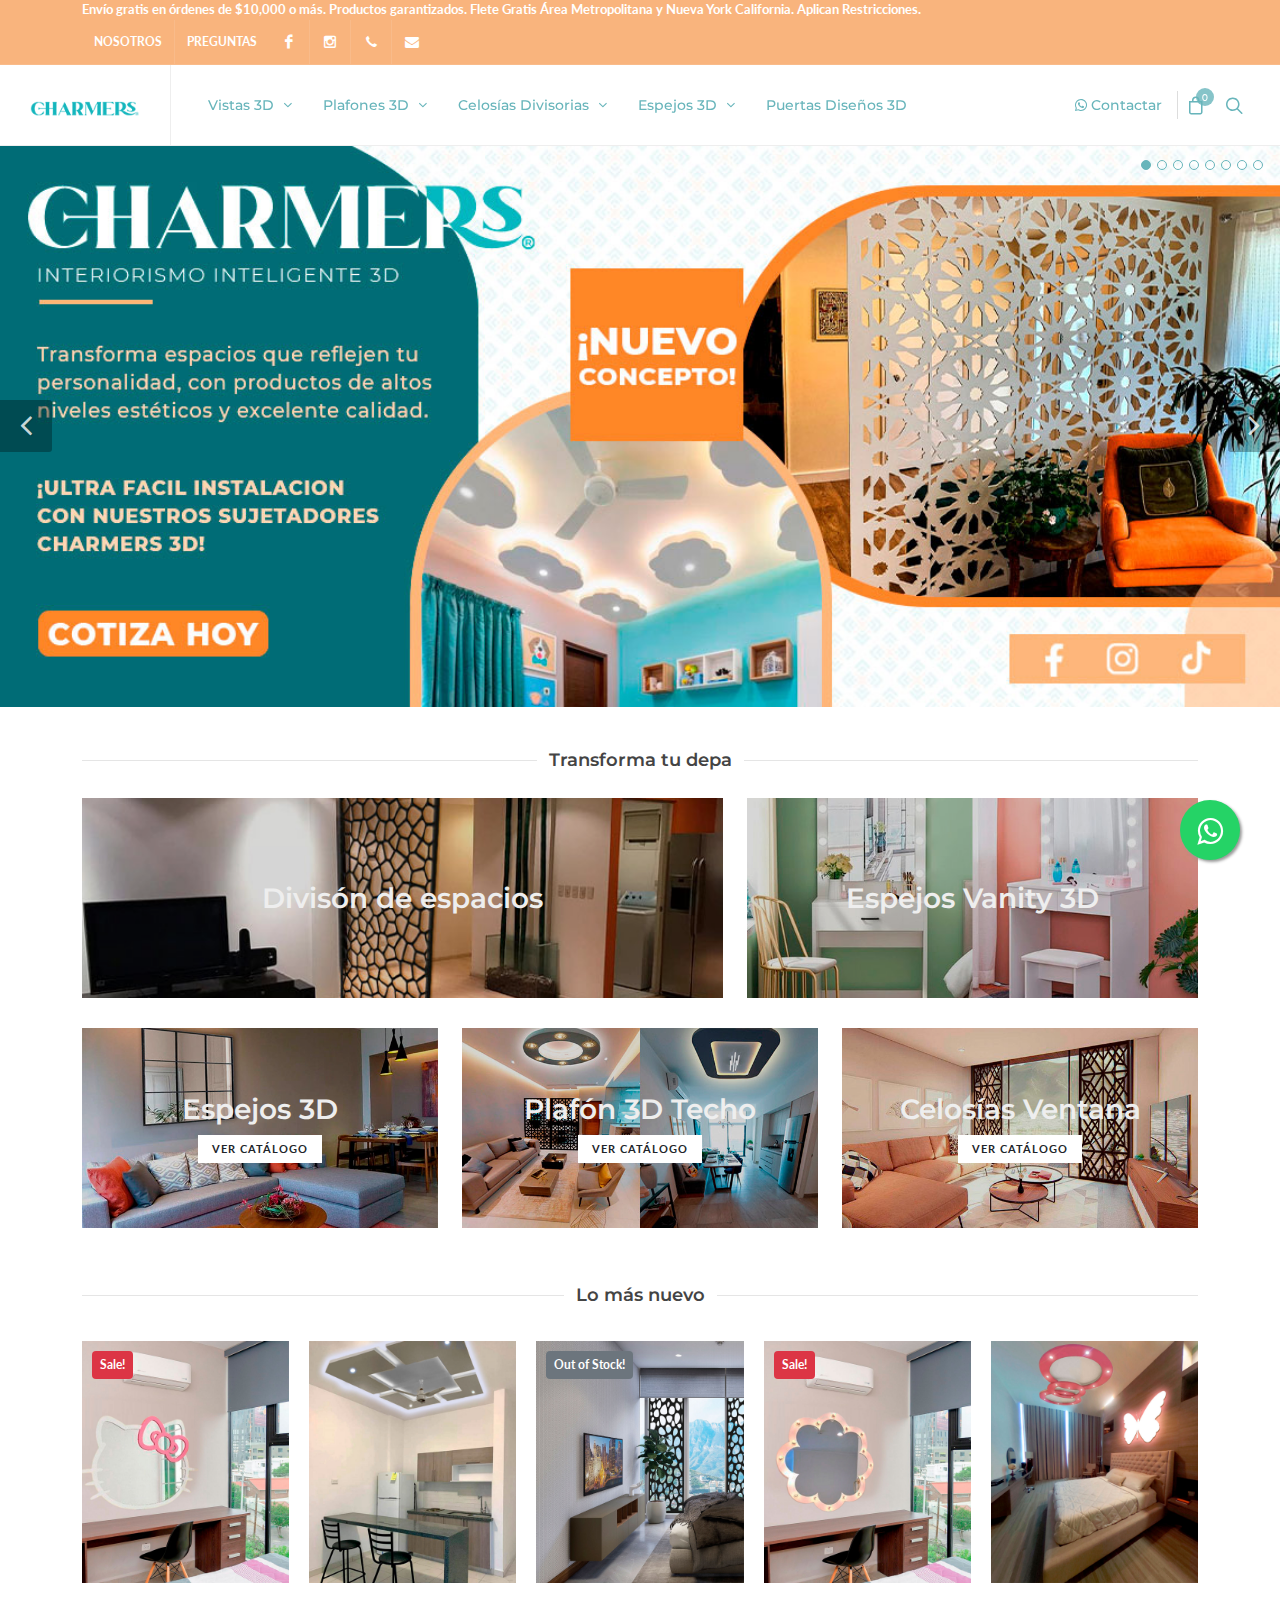
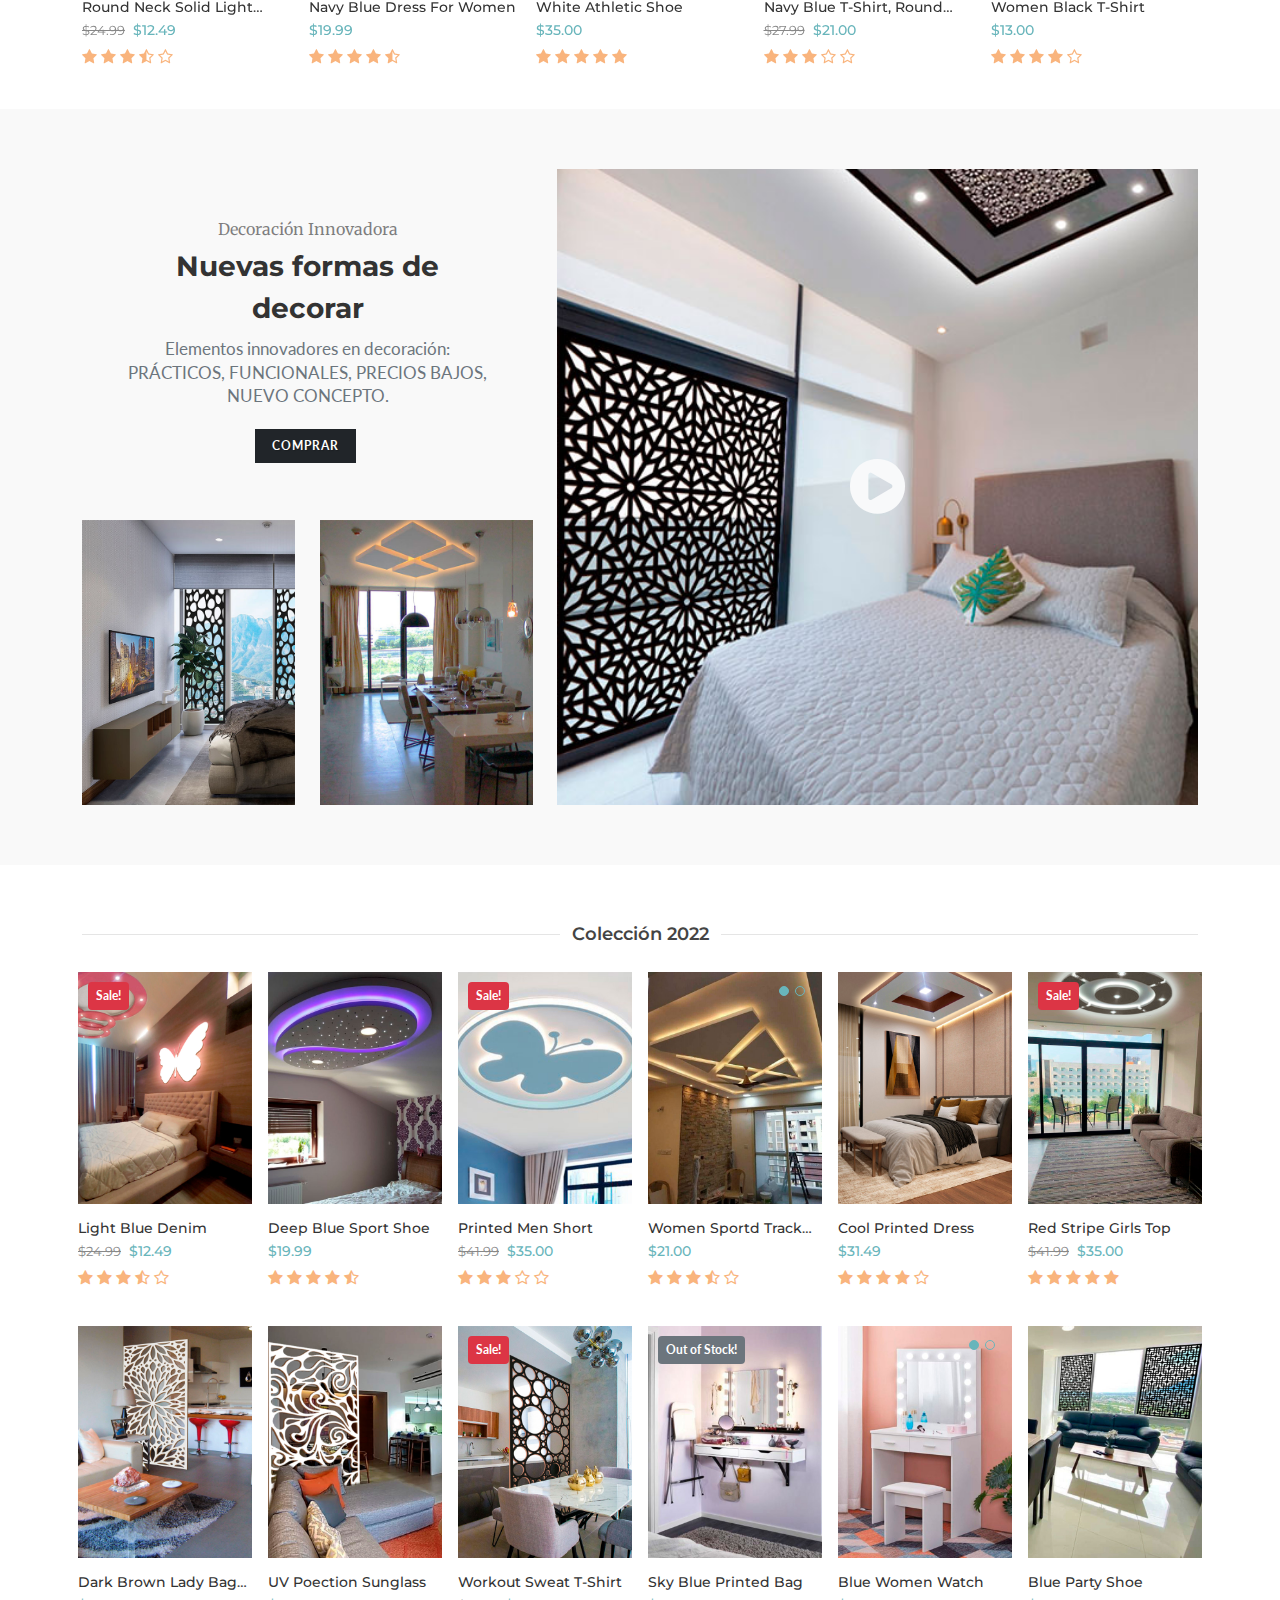
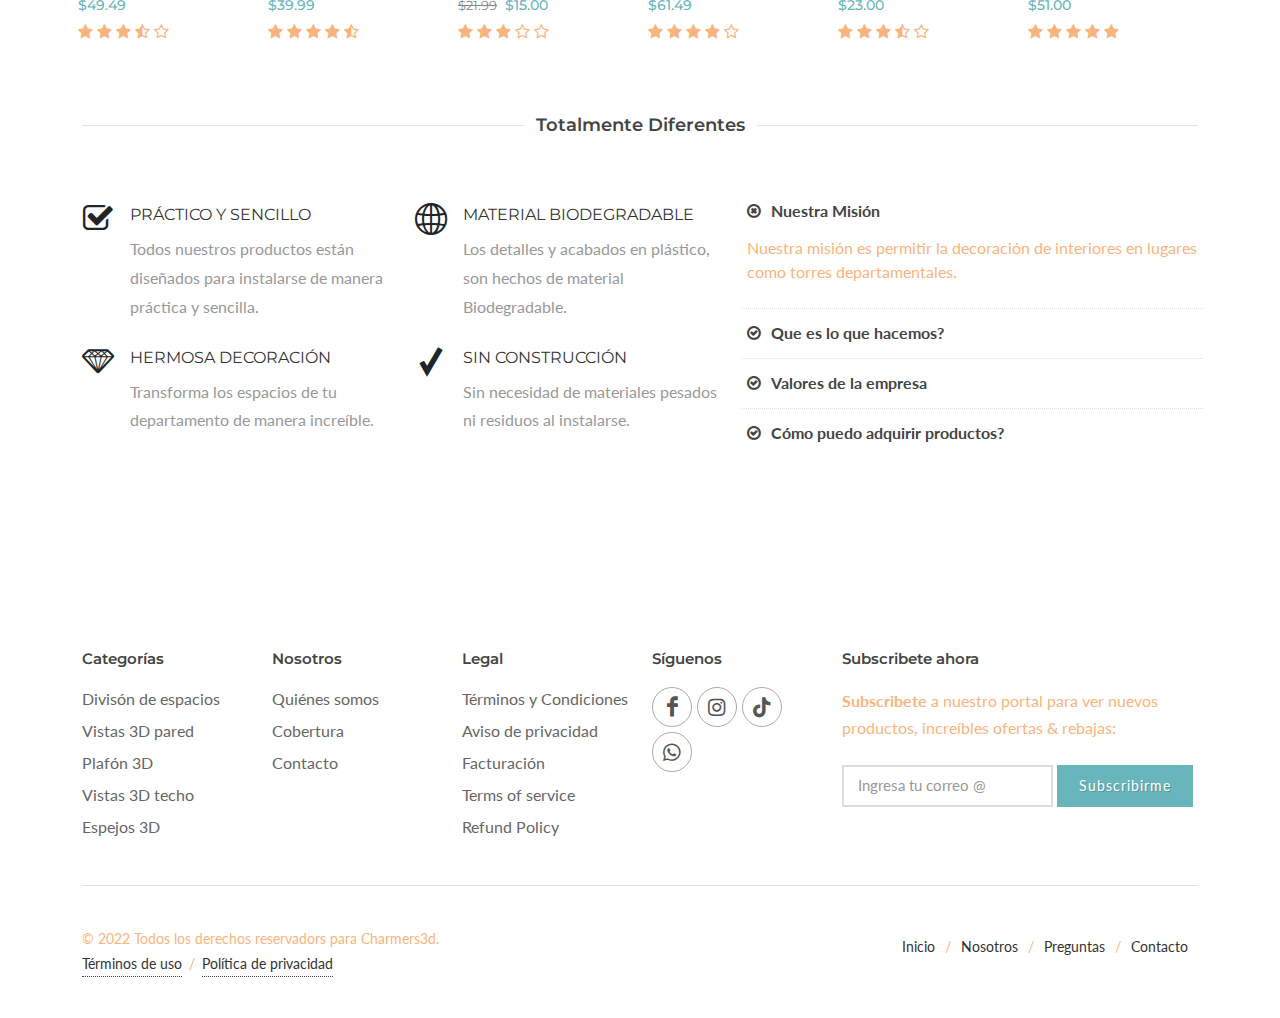
==== commit e3089174: "sliders new" ====
--- a/index.html
+++ b/index.html
@@ -314,20 +314,70 @@
 			<div class="header-wrap-clone"></div>
 		</header><!-- #header end -->
 
-		<section>
-			<div class="fslider" data-height-lg="567" data-animation="fade" data-arrows="true" data-pagi="true" data-touch="true">
+		<section id="slider" class="slider-element">
+
+			<div class="fslider" data-animation="slide" data-easing="easeInQuad" data-touch="true">
 				<div class="flexslider">
 					<div class="slider-wrap">
-						<div class="slide"><a href="index.html"><img src="demos/shop/images/slider/10-1.jpg" alt="Portada"></a></div>
-						<div class="slide"><a href="collections3dtecho.html"><img src="demos/shop/images/slider/3-1.jpg" alt="Plafón Techo 3D"></a></div>
-						<div class="slide"><a href="collectionscelosias.html"><img src="demos/shop/images/slider/4-1.jpg" alt="División de espacios"></a></div>
-						<div class="slide"><a href="collections3dplafon.html"><img src="demos/shop/images/slider/5-1.jpg" alt="Vistas 3D de pared"></a></div>
-						<div class="slide"><a href="collections3dplafonpared.html"><img src="demos/shop/images/slider/6-1.jpg" alt="Plafón 3D de pared"></a></div>
-						<div class="slide"><a href="collections3dtecho.html"><img src="demos/shop/images/slider/8-1.jpg" alt="Vista 3D techo"></a></div>
-						<div class="slide"><a href="collectionsespejos3d.html"><img src="demos/shop/images/slider/9-1.jpg" alt="Espejos 3D"></a></div>
-					</div>
-				</div>
-			</div>
+						<div class="slide">
+							<a href="#" class="d-block position-relative">
+								<img src="demos/shop/images/slider/1.jpg" alt="Slide 2">
+							</a>
+						</div>
+						<div class="slide">
+							<a href="#" class="d-block position-relative">
+								<img src="demos/shop/images/slider/2.jpg" alt="Slide 3">
+							</a>
+						</div>
+						<div class="slide">
+							<a href="#" class="d-block position-relative">
+								<img src="demos/shop/images/slider/3.jpg" alt="Slide 4">
+							</a>
+						</div>
+						<div class="slide" data-thumb="images/slider/boxed/thumbs/5.jpg">
+							<a href="#" class="d-block position-relative">
+								<img src="demos/shop/images/slider/4.jpg" alt="Slide 5">
+							</a>
+						</div>
+						<div class="slide" data-thumb="images/slider/boxed/thumbs/5.jpg">
+							<a href="#" class="d-block position-relative">
+								<img src="demos/shop/images/slider/5.jpg" alt="Slide 5">
+							</a>
+						</div>
+						<div class="slide" data-thumb="images/slider/boxed/thumbs/5.jpg">
+							<a href="#" class="d-block position-relative">
+								<img src="demos/shop/images/slider/6.jpg" alt="Slide 5">
+							</a>
+						</div>
+						<div class="slide" data-thumb="images/slider/boxed/thumbs/5.jpg">
+							<a href="#" class="d-block position-relative">
+								<img src="demos/shop/images/slider/7.jpg" alt="Slide 5">
+							</a>
+						</div>
+						<div class="slide" data-thumb="images/slider/boxed/thumbs/5.jpg">
+							<a href="#" class="d-block position-relative">
+								<img src="demos/shop/images/slider/8.jpg" alt="Slide 5">
+							</a>
+						</div>						
+					</div>
+				</div>
+			</div>	
+
+
+
+		<!--	<div class="fslider" data-height-lg="567" data-animation="fade" data-arrows="true" data-pagi="true" data-touch="true" style="max-height: 700px;">
+				<div class="flexslider" style="max-height: 700px;">
+					<div class="slider-wrap" style="max-height: 700px;">
+						<div class="slide"><a href="index.html"><img src="demos/shop/images/slider/10-12.jpg" alt="Portada"></a></div>
+						<div class="slide" ><a href="collections3dtecho.html"><img src="demos/shop/images/slider/3-1.jpg" alt="Plafón Techo 3D"></a></div>
+						<div class="slide" ><a href="collectionscelosias.html"><img src="demos/shop/images/slider/4-1.jpg" alt="División de espacios"></a></div>
+						<div class="slide" ><a href="collections3dplafon.html"><img src="demos/shop/images/slider/5-1.jpg" alt="Vistas 3D de pared"></a></div>
+						<div class="slide" ><a href="collections3dplafonpared.html"><img src="demos/shop/images/slider/6-1.jpg" alt="Plafón 3D de pared"></a></div>
+						<div class="slide" ><a href="collections3dtecho.html"><img src="demos/shop/images/slider/8-1.jpg" alt="Vista 3D techo"></a></div>
+						<div class="slide" ><a href="collectionsespejos3d.html"><img src="demos/shop/images/slider/9-1.jpg" alt="Espejos 3D"></a></div>
+					</div>
+				</div>
+			</div>-->
 		</section>
 
 
--- a/style.css
+++ b/style.css
@@ -2900,12 +2900,19 @@
 
 .no-js .slider-wrap > .slide:first-child {display: block;}
 
+.slides li h1 {margin:0; padding: 0;}
+
 .flex-viewport {
-	max-height: 900px;
-	-webkit-transition: all 1s ease;
-	-o-transition: all 1s ease;
-	transition: all 1s ease;
-}
+    max-height: 600px;
+    -webkit-transition: all 1s ease;
+    -o-transition: all 1s ease;
+    transition: all 1s ease;
+}
+
+.flex-viewport  li:not(.flex-active-slide) img{ 
+
+	height: 0 !important;
+	}
 
 
 /* ----------------------------------------------------------------
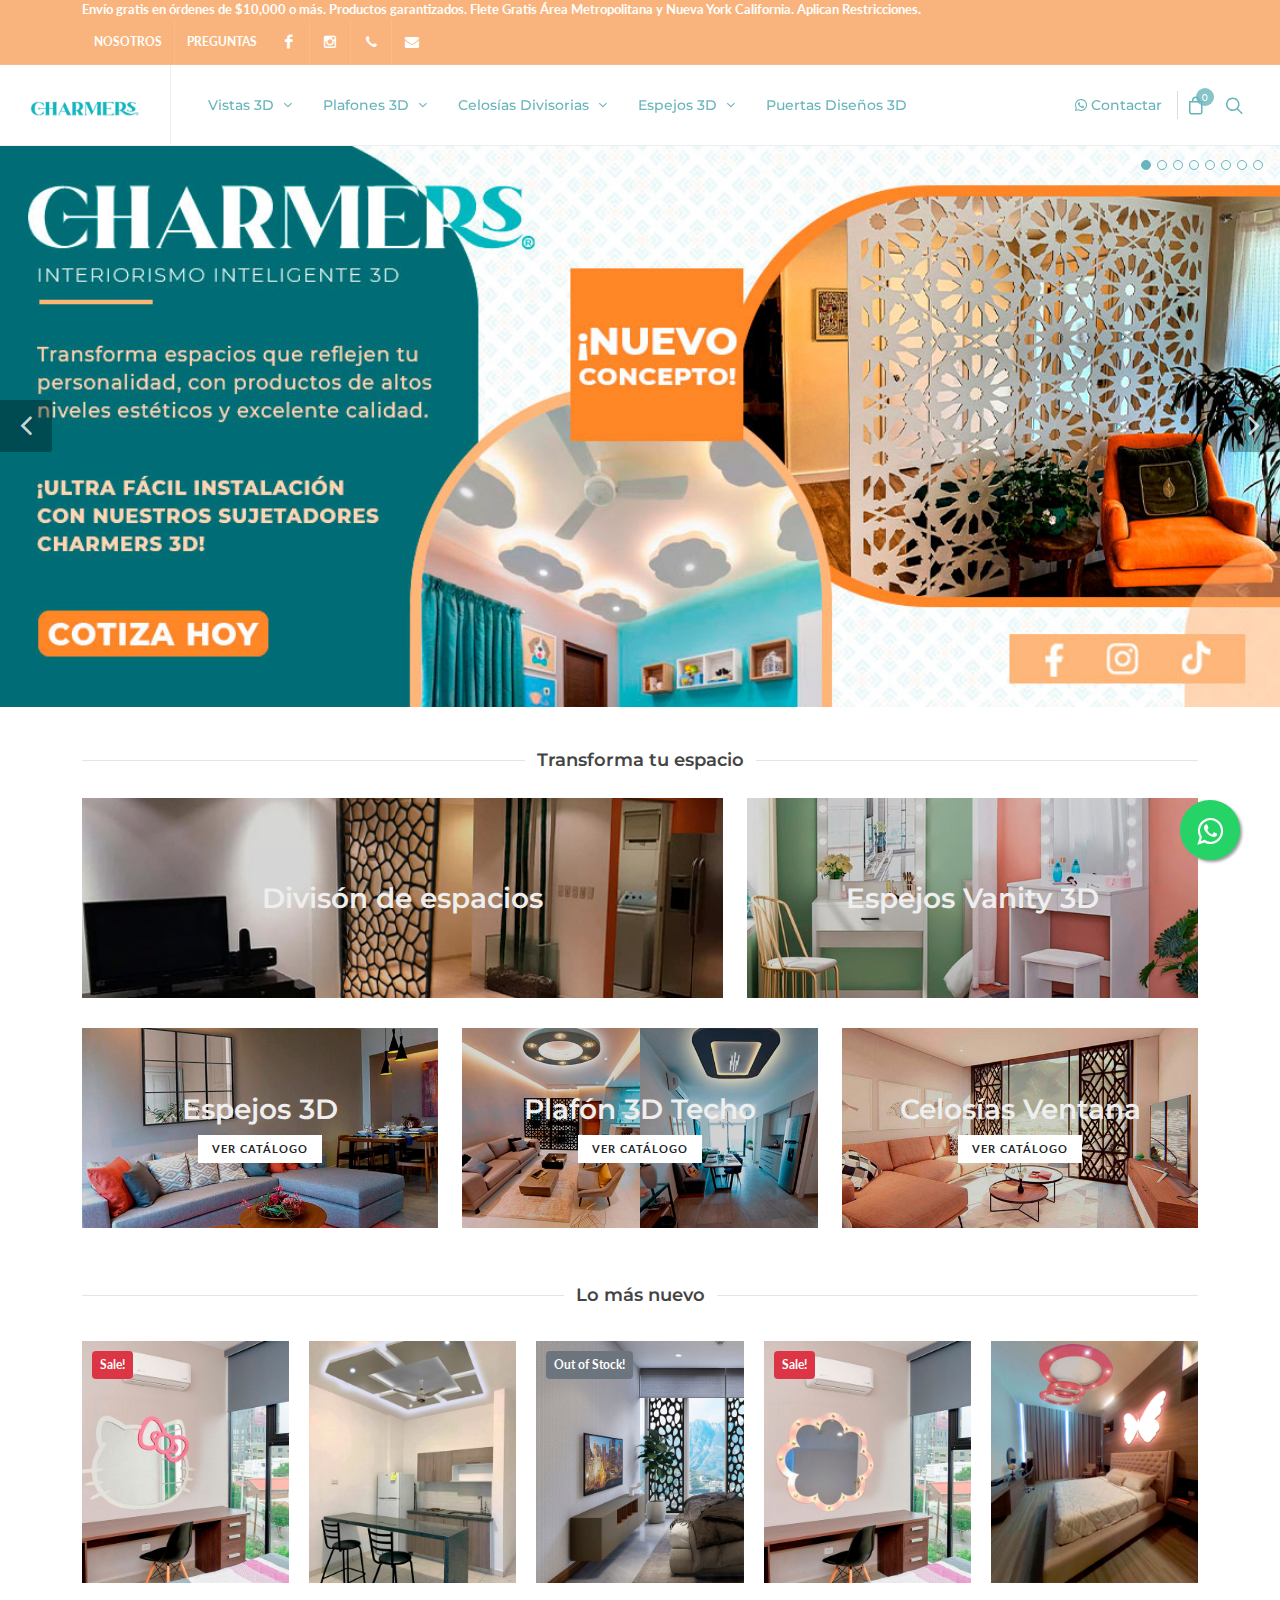
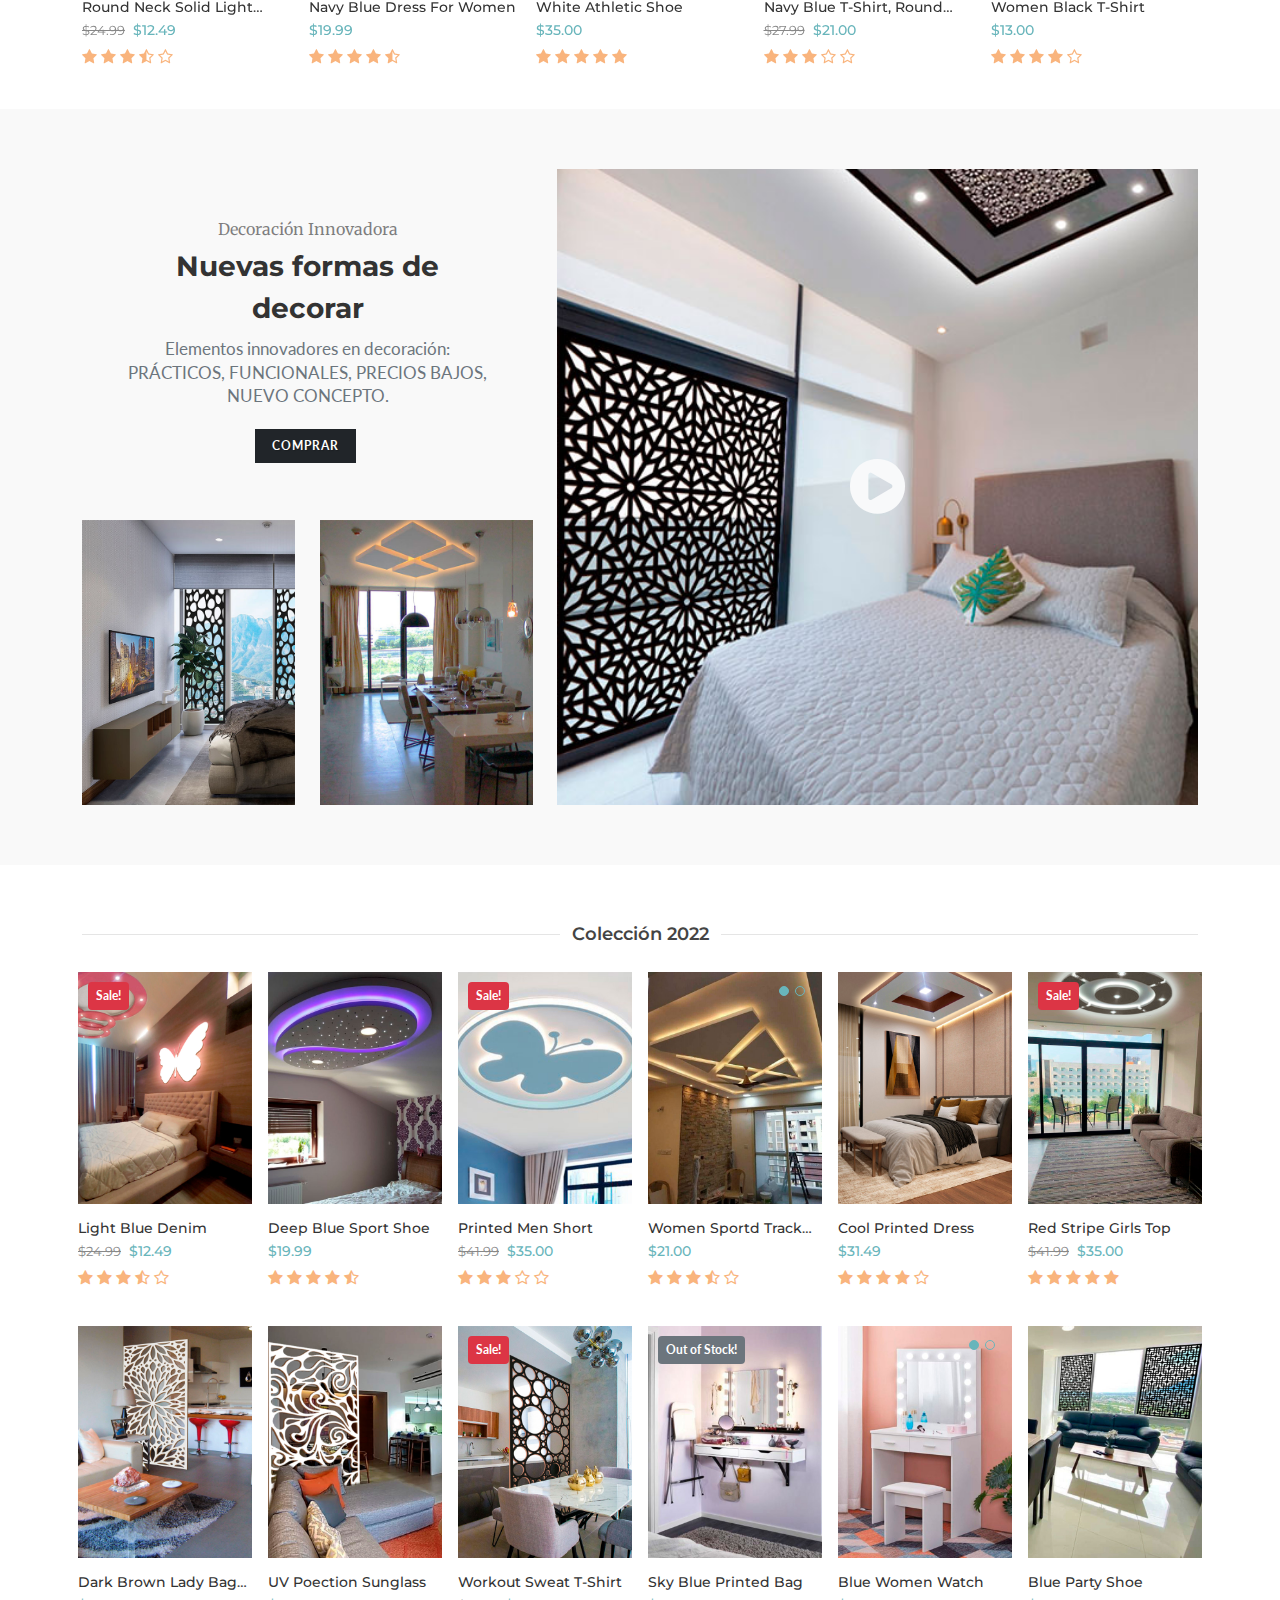
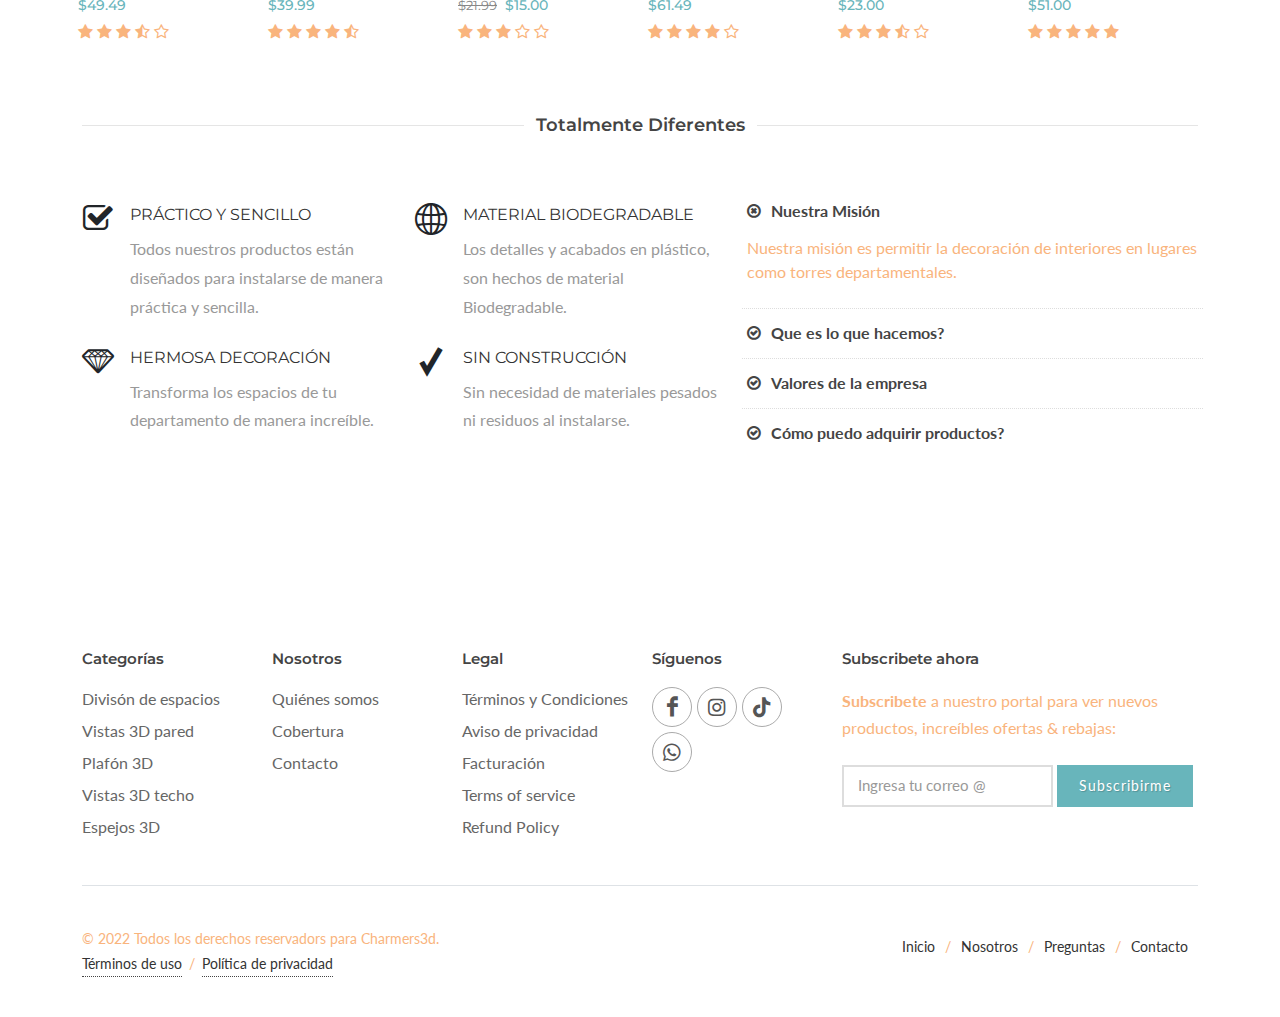
==== commit 6a8744b8: "sobres" ====
--- a/index.html
+++ b/index.html
@@ -320,43 +320,43 @@
 				<div class="flexslider">
 					<div class="slider-wrap">
 						<div class="slide">
-							<a href="#" class="d-block position-relative">
-								<img src="demos/shop/images/slider/1.jpg" alt="Slide 2">
+							<a href="index.html" class="d-block position-relative">
+								<img src="demos/shop/images/slider/1.jpg" alt="Charmers interiorismo inteligente 3D">
 							</a>
 						</div>
 						<div class="slide">
-							<a href="#" class="d-block position-relative">
-								<img src="demos/shop/images/slider/2.jpg" alt="Slide 3">
+							<a href="collections3dtecho.html" class="d-block position-relative">
+								<img src="demos/shop/images/slider/2.jpg" alt="Vistas 3D Charmers">
 							</a>
 						</div>
 						<div class="slide">
-							<a href="#" class="d-block position-relative">
-								<img src="demos/shop/images/slider/3.jpg" alt="Slide 4">
+							<a href="collectionspanel.html" class="d-block position-relative">
+								<img src="demos/shop/images/slider/3.jpg" alt="Puertas Personalizadas 3D">
 							</a>
 						</div>
 						<div class="slide" data-thumb="images/slider/boxed/thumbs/5.jpg">
-							<a href="#" class="d-block position-relative">
-								<img src="demos/shop/images/slider/4.jpg" alt="Slide 5">
+							<a href="collections3dplafonpared.html" class="d-block position-relative">
+								<img src="demos/shop/images/slider/4.jpg" alt="Plafon Pared">
 							</a>
 						</div>
 						<div class="slide" data-thumb="images/slider/boxed/thumbs/5.jpg">
-							<a href="#" class="d-block position-relative">
-								<img src="demos/shop/images/slider/5.jpg" alt="Slide 5">
+							<a href="collectionsespejos3d.html" class="d-block position-relative">
+								<img src="demos/shop/images/slider/5.jpg" alt="Espejos 3D Charmers">
 							</a>
 						</div>
 						<div class="slide" data-thumb="images/slider/boxed/thumbs/5.jpg">
-							<a href="#" class="d-block position-relative">
-								<img src="demos/shop/images/slider/6.jpg" alt="Slide 5">
+							<a href="collectionscelosias.html" class="d-block position-relative">
+								<img src="demos/shop/images/slider/6.jpg" alt="Celosias Divisorias">
 							</a>
 						</div>
 						<div class="slide" data-thumb="images/slider/boxed/thumbs/5.jpg">
-							<a href="#" class="d-block position-relative">
-								<img src="demos/shop/images/slider/7.jpg" alt="Slide 5">
+							<a href="collectionscelosias.html" class="d-block position-relative">
+								<img src="demos/shop/images/slider/7.jpg" alt="Cielo Charmers 3D">
 							</a>
 						</div>
 						<div class="slide" data-thumb="images/slider/boxed/thumbs/5.jpg">
-							<a href="#" class="d-block position-relative">
-								<img src="demos/shop/images/slider/8.jpg" alt="Slide 5">
+							<a href="collectionscelosiasvent.html" class="d-block position-relative">
+								<img src="demos/shop/images/slider/8.jpg" alt="Celosias Ventana 3D">
 							</a>
 						</div>						
 					</div>
@@ -437,7 +437,7 @@
 					<!-- Shop Categories
 					============================================= -->
 					<div class="fancy-title title-border title-center mb-4">
-						<h4>Transforma tu depa</h4>
+						<h4>Transforma tu espacio</h4>
 					</div>
 
 					<div class="row shop-categories clearfix">
